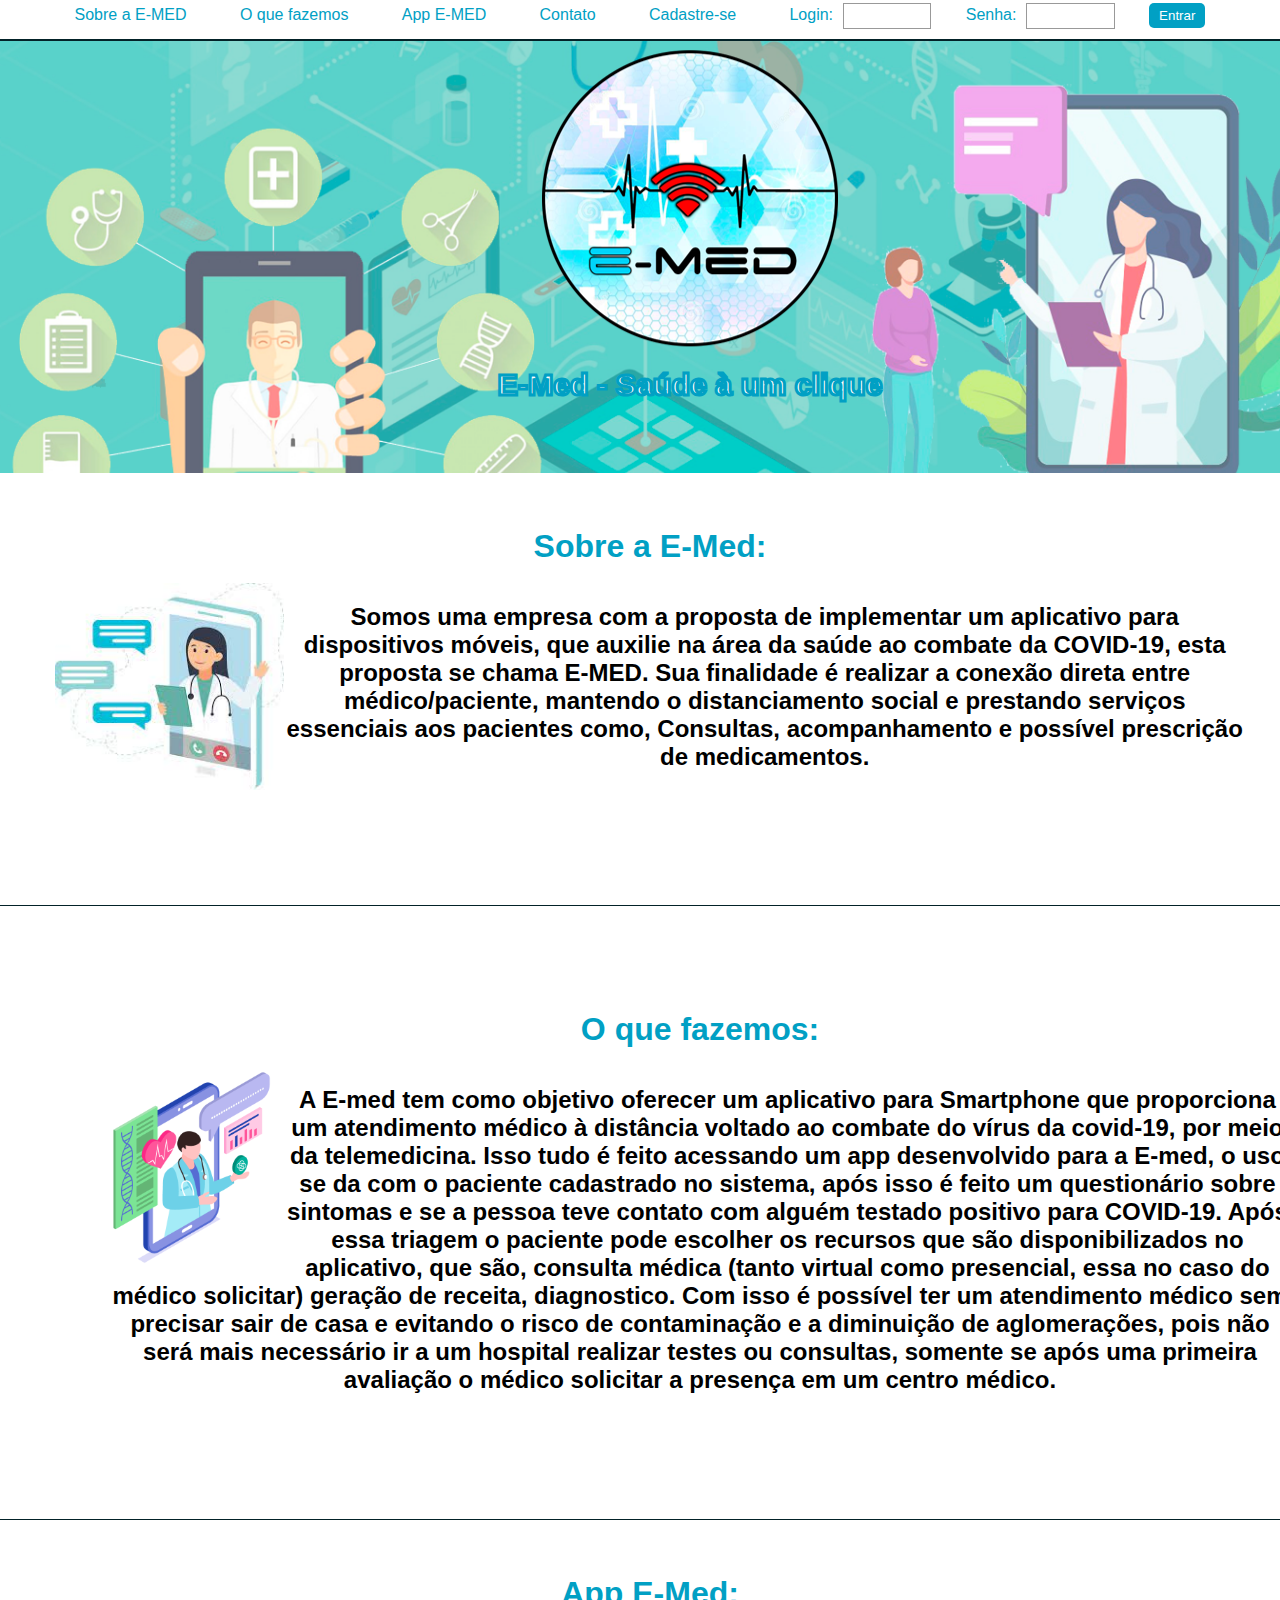
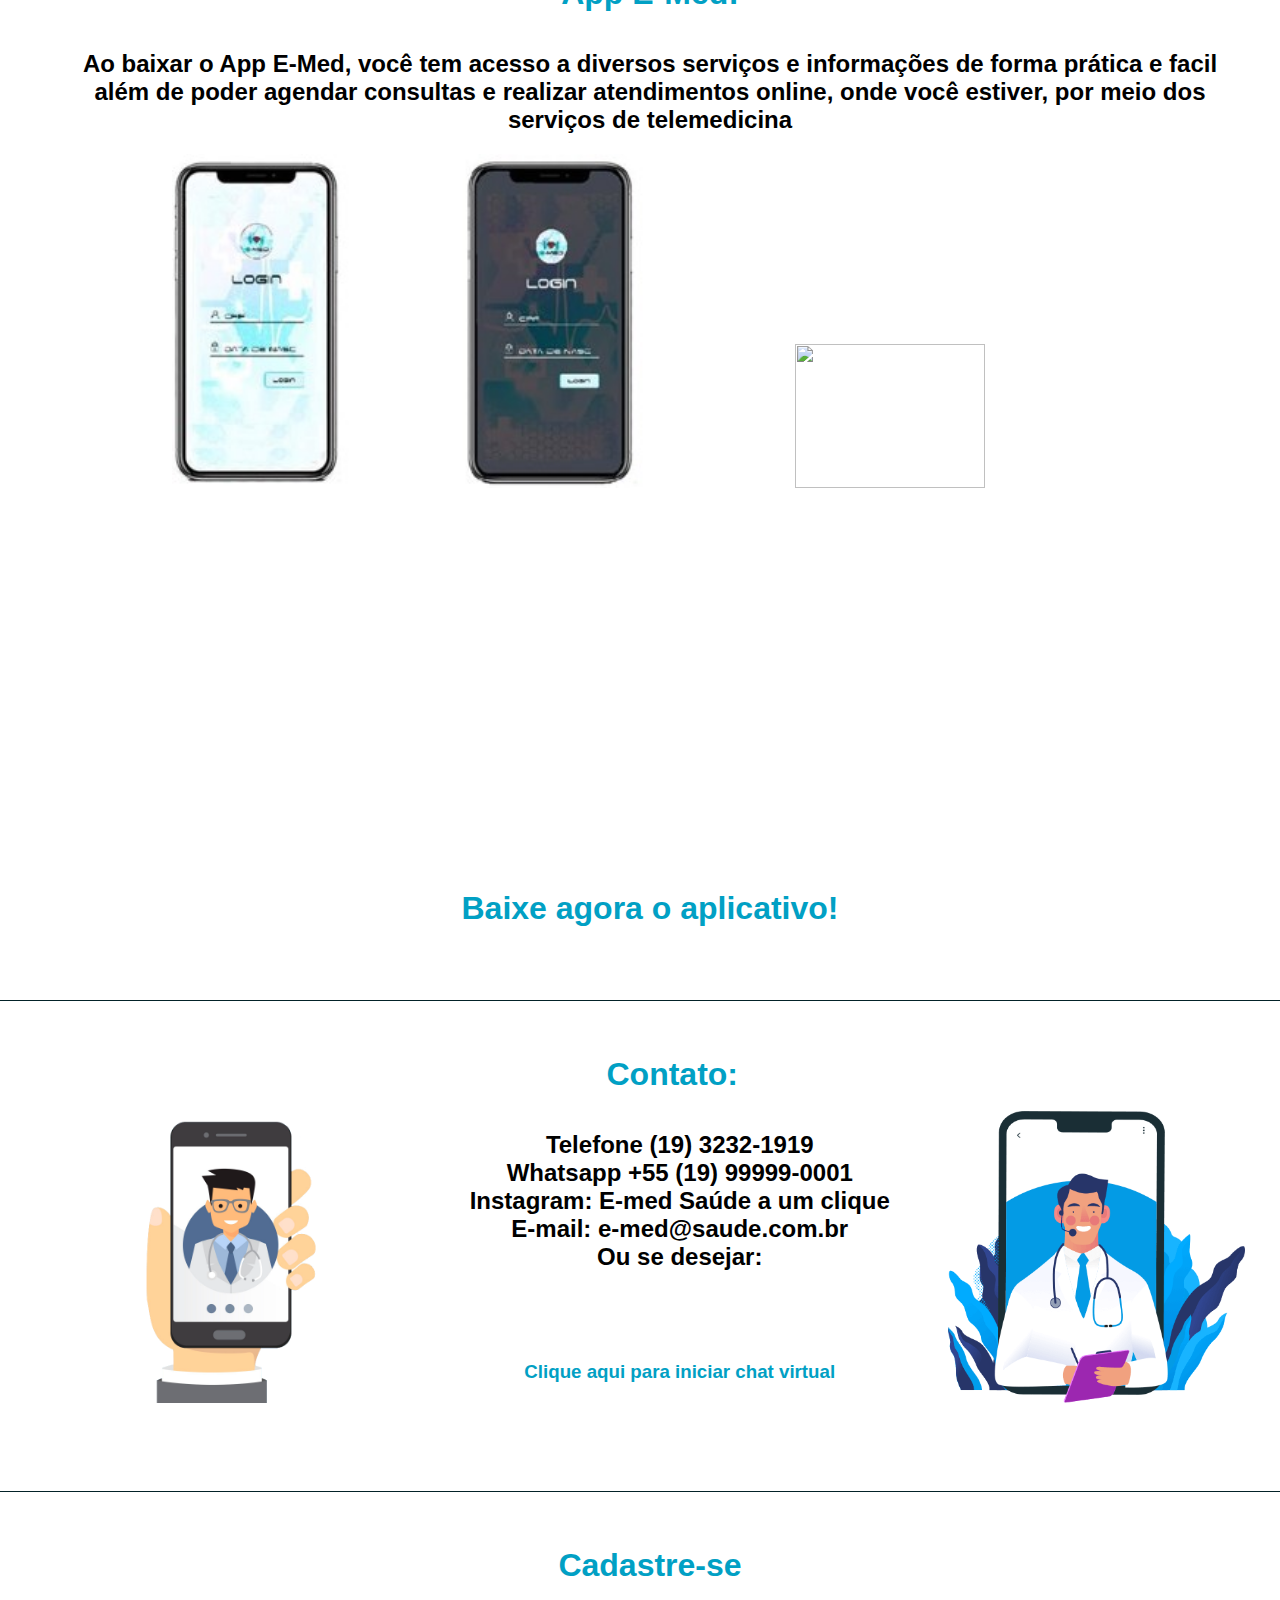
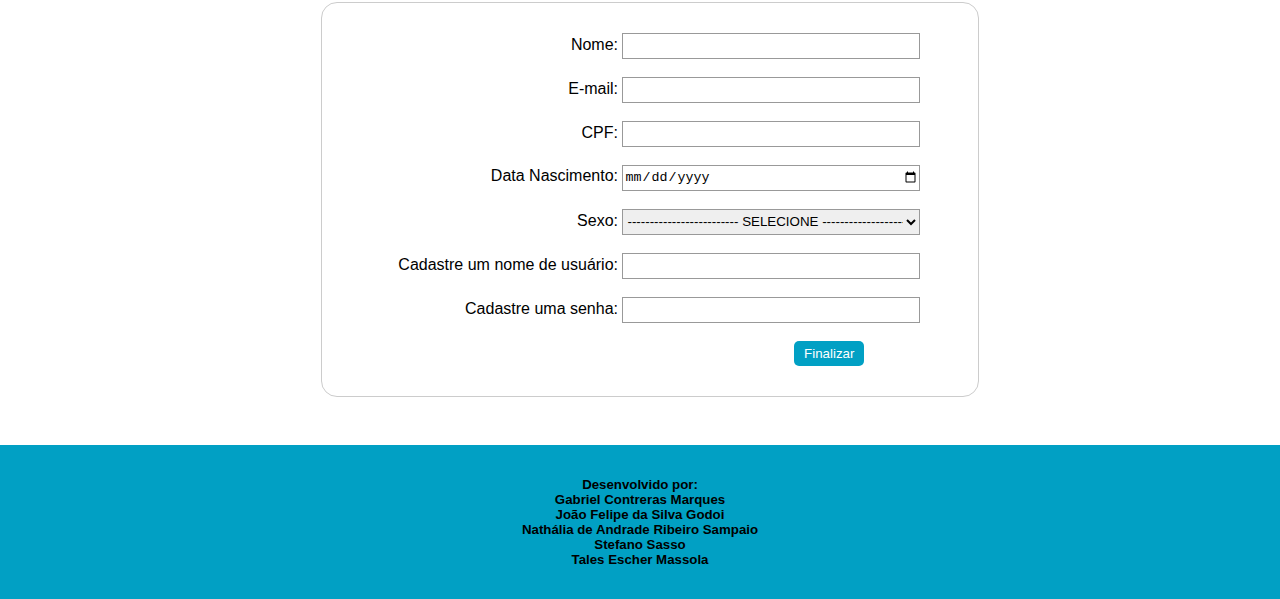
==== index.html @ 3c43a4f9 "Update index.html" ====
<html>

<meta charset="utf-8">

<head>

<link rel="stylesheet" type="text/css" href="style.css" />

<script type="text/javascript">
function mascara(i){
   
   var v = i.value;
   
   if(isNaN(v[v.length-1])){ // impede entrar outro caractere que não seja número
      i.value = v.substring(0, v.length-1);
      return;
   }
   
   i.setAttribute("maxlength", "14");
   if (v.length == 3 || v.length == 7) i.value += ".";
   if (v.length == 11) i.value += "-";

}

</script>

<title>E-MED</title>

</head>


<header>
    <nav id="menu">
    <center>
        <ul style= "border-top:2px solid #032228; border-bottom:2px solid #032228; padding:10px;" >
            <li><a href="#sobre">Sobre a E-MED</a></li> &nbsp;
            <li><a href="#fazemos">O que fazemos</a></li> &nbsp;
            <li><a href="#app">App E-MED</a></li> &nbsp;
            <li><a href="#contato">Contato</a></li> &nbsp;
            <li><a href="#cadastro">Cadastre-se</a></li> &nbsp;
            <li> <a href='#login'>Login:</a><input style="width: 7%;" type="login" name="login" id="login" /></li>
            <li> <a href='#senha'>Senha:</a><input style="width: 7%;" type="password" name="password" id="password" /></li>
            <li> <a href="#submit"><button type="submit" style="">Entrar</button></a></li>
        </ul>
    </center>
    </nav>
</header>


<body>



    <div id="banner" style="padding:50px;">

    <center><img id="banner1" src="img/bg.png">

           
                <h1 id="borda_texto"><b>E-Med - Saúde à um clique</b></h1>
            
    </center>

    </div>    
    
   

    
    <div style= "border-bottom:1px solid #032228; padding:10px; padding-bottom: 70px;!important">
        <section id="sobre">
        
            <center>
                <font size="6" style="color:#01a0c4"><b>Sobre a E-Med: </b></font>
                <br />
                <br />
            <img src="img/sobre.jpg" style="float: left; width: auto; height: 23%;">    
                <h2>

                    Somos uma empresa com a proposta de implementar um aplicativo para dispositivos móveis, que auxilie na área da saúde ao combate da COVID-19, esta proposta se chama E-MED. Sua finalidade é realizar a conexão direta entre médico/paciente, mantendo o distanciamento social e prestando serviços essenciais aos pacientes como, Consultas, acompanhamento e possível prescrição de medicamentos.
            
                </h2>

            </center>
        </section>
        
    </div>

    <div style= "border-bottom:1px solid #032228; padding:60px;">    
        <section id="fazemos">

            <center>
                <font size="6" style="color:#01a0c4"><b>O que fazemos: </b></font>
                <br /><br />
                <img src="img/telemedicina.png" style="float: left; width: auto; height: 23%;"> 
                <h2>
                    A E-med tem como objetivo oferecer um aplicativo para Smartphone que proporciona um atendimento médico à distância voltado ao combate do vírus da covid-19, por meio da telemedicina. Isso tudo é feito acessando um app desenvolvido para a E-med, o uso se da com o paciente cadastrado no sistema, após isso é feito um questionário sobre sintomas e se a pessoa teve contato com alguém testado positivo para COVID-19. Após essa triagem o paciente pode escolher os recursos que são disponibilizados no aplicativo, que são, consulta médica (tanto virtual como presencial, essa no caso do médico solicitar) geração de receita, diagnostico. Com isso é possível ter um atendimento médico sem precisar sair de casa e evitando o risco de contaminação e a diminuição de aglomerações, pois não será mais necessário ir a um hospital realizar testes ou consultas, somente se após uma primeira avaliação o médico solicitar a presença em um centro médico.
                </h2>

            </center>
        </section>
    </div>
        
    <div style= "border-bottom:1px solid #032228; padding:10px;">
        
        <section id="app">
                <center>
                    <font size="6" style="color:#01a0c4"><b>App E-Med: </b></font>
                    <br /><br />
                    <h2>
                        Ao baixar o App E-Med, você tem acesso a diversos serviços e informações de forma prática e facil além de poder agendar consultas e realizar atendimentos online, onde você estiver, por meio dos serviços de telemedicina<br />
                    </h2>
                </center>
                <center>
                        <img src="img/login.jpg" style="width: 40%; height: auto;">
                        <img src="img/qrcode.png" style="padding-bottom: 150px; width: 40%; height: auto;">
                </center>
                
                <br /> <br />
                <center><font size="6" style="color:#01a0c4"><b>Baixe agora o aplicativo!</b></font></center>
               <br />
                


        </section>
        
    </div>
        
    <div style= "border-bottom:1px solid #032228; padding:10px;">
        
        <section id="contato">
                <center><font size="6" style="color:#01a0c4"><b>&nbsp;&nbsp;&nbsp;&nbsp;&nbsp;Contato: </b></font>
                    <br /><br />

                    <img src="img/home.png" style="float: right; width: 25%; height: auto;">
                    <img src="img/cel.png" style="float: left; width: 30%; height: auto;">  
                    <h2>    
                        Telefone (19) 3232-1919<br />
                        Whatsapp +55 (19) 99999-0001<br />
                        Instagram: E-med Saúde a um clique<br />
                        E-mail: e-med@saude.com.br<br />
                        Ou se desejar:
                    </h2>

                    <br />
      
                <ul >
                <li><a href="https://unisal.br/" target="_blank" style="padding-right: 30px;"><h3>Clique aqui para iniciar chat virtual</h3></a></li> &nbsp;
                </ul>
            </center>


        </section>
    </div>

    <div style= "border-bottom:1px solid #032228; padding:10px;">
        <section id="cadastro">

            <center>
                <font size="6" style="color:#01a0c4;"><b>Cadastre-se</b></font>

                               <br /><br />
                <form action="/formulario" method="post">

                <div>
                    <label for="nome">Nome:</label>
                        <input type="text" id="nome" />
                </div>

                <div>
                    <label for="email">E-mail:</label>
                        <input type="email" id="email"/>
                </div>

                <div>
                    <label for="cpf">CPF:</label>
                        <input type="text" oninput="mascara(this)" id="cpf" maxlength="11" />
                </div>

                <div>
                    <label for="data">Data Nascimento:</label>
                        <input type="date" id="date"/>
                </div>

            <div class="sradio">
                              
                <label for="sexo">Sexo:</label>

                    <!--<label for="masc">Masculino</label>
                        <input type="radio" id="masc" name="sexo" value="masc" />
                    <label for="fem">Feminino</label>                               
                        <input type="radio" id="fem" name="sexo" value="fem" />
                    <label for="pnd">Indefinido</label>        
                        <input type="radio" id="pnd" name="sexo" value="pnd" />-->
                            
                        

                         <select name="select">
                            <option value="vazio"selected>
                            ------------------------- SELECIONE -------------------------</option>
                            <option value="fem">Feminino</option>
                            <option value="masc">Masculino</option>
                            <option value="pnd">Indefinido</option>
                        </select> 
            </div>

                <div>
                    <label for="usuario">Cadastre um nome de usuário:</label>
                        <input type="usuario" name="usuario" id="usuario">
                </div>

                <div>
                    <label for="senha">Cadastre uma senha:</label>
                        <input type="password" id="password" />
                </div>
                <div class="button">
                    <button type="submit" style="margin-left: 30%;">Finalizar</button>
                </div>
                
            </center>

         </form> 
        </section>
       
    </div>

</body>

<footer>
    <center>
        <h5>
            Desenvolvido por:<br />
            Gabriel Contreras Marques<br />
            João Felipe da Silva Godoi<br />
            Nathália de Andrade Ribeiro Sampaio<br />
            Stefano Sasso<br />
            Tales Escher Massola
        </h5>        
    </center>
</footer>

</html>
---- style.css ----
div{
width: 100%;
heigth: auto;
}

#banner
{
background-image: url(img/BG02.png);
background-repeat: no-repeat;
background-size:100%;
}

body {
display: block;
font-family: sans-serif;
margin: -0.1px;

}

#borda_texto{
-webkit-text-stroke-width: 3px;
-webkit-text-stroke-color:#01a0c4;
font-size: 1.9em; color: #FFF;
}

.img1 { 
    height: 50%; 
    width: 50%;
    text-align:center;
    padding: 20px 0px 0px 0px;
    
}

#menu ul {
    margin: 0;
    padding:0;
    /*font-size:20px;*/
    list-style:none;
}

#menu ul li { 
    display: inline; 
}
 
li {
    list-style: none; 
    margin: 10px;
    display: inline;
}
li a {
    padding: 5px 10px; 
    margin:0;
    border: 0px solid rgb(255, 255, 255); 
    /*background: #01a0c4;*/
    text-decoration: none;
    /*color:rgb(255, 255, 255);*/
    color: #01a0c4;
    /* cantos arredondados */
    -webkit-border-radius:5px;
    -moz-border-radius:5px;
    border-radius:5px;
}
li a:hover {
    /*background: #032228;*/
    /*color: rgb(255, 255, 255);*/
    color: #032228; 
    border-color: rgb(255, 255, 255);
    opacity: 0.8;
}

/*input[type=text], input[type=password] {
    width: 10%;
    padding: 4px 5px;
    margin: 8px 0;
    display: inline-block;
    border: 1px solid #ccc;
    box-sizing: border-box;
}

button {
    background-color: #d3d3d3;
    color: rgb(0, 0, 0);
    padding: 7px 20px;
    margin: 8px 80px;
    border: 1px solid rgb(0, 0, 0);
    cursor: pointer;
    width: 8%;
}

button:hover {
    background-color: #b4b4b4;
    opacity: 0.8;
    color:rgb(0, 0, 0);
    border: 1px solid rgb(0, 0, 0);
}
*/
.login {
    text-align: center;
    width: 500;
    height: 400;
    margin: 50 0 0 0px
}
#menu{
position: fixed;
width: -webkit-fill-available;
background-color: white;
/*opacity: 0.9;*/
margin: -9 auto;
}

section{
    padding: 45px;
}

form {
    /* Apenas para centralizar o form na página */
    margin: 0 auto;
    width: 50%;
    /* Para ver as bordas do formulário */
    padding: 30px;
    border: 1px solid #CCC;
    border-radius: 1em;
}

label {
    /*Para ter certeza que todas as labels tem o mesmo tamanho e estão propriamente alinhadas */
    display: inline-block;
    width: 40%;
    text-align: right;
}
form div + div {
    margin-top: 18px;
}

input, textarea, select {
    /* Para certificar-se que todos os campos de texto têm as mesmas configurações de fonte. Por padrão, textareas ter uma fonte monospace*/
    font-family: 1em sans-serif;

    /* Para dar o mesmo tamanho a todos os campo de texto */
    width: 50%;
    -moz-box-sizing: border-box;
    box-sizing: border-box;

    /* Para harmonizar o look & feel das bordas nos campos de texto*/
    border: 1px solid #999;

    height: 26px;

}
input:focus, textarea:focus, select:focus {
    /* Dar um pouco de destaque nos elementos ativos */
    border-color: #000;
}
textarea {
    /* Para alinhar corretamente os campos de texto de várias linhas com sua label*/
    vertical-align: top;

    /* Para dar espaço suficiente para digitar algum texto */
    height: 5em;

    /* Para permitir aos usuários redimensionarem qualquer textarea verticalmente. Ele não funciona em todos os browsers */
    resize: vertical;
}
.button {
    /* Para posicionar os botões para a mesma posição dos campos de texto */
    padding-left: 90px; /* mesmo tamanho que os elementos do tipo label */

}
button {
    /* Esta margem extra representa aproximadamente o mesmo espaço que o espaço entre as labels e os seus campos de texto*/
    margin-left: .5em;
    padding: 5px 10px; 
    margin:0;
    border: 0px solid rgb(255, 255, 255); 
    background: #01a0c4;
    text-decoration: none;
    color:rgb(255, 255, 255);
    /* cantos arredondados */
    -webkit-border-radius:5px;
    -moz-border-radius:5px;
    border-radius:5px;
    cursor: pointer;
    text-align: center;

}
button:hover {
    opacity: 0.8;
    background: #032228;
    color: rgb(255, 255, 255); 

}

footer{
    background-color: #01a0c4;
    margin: -8px;
    padding: 10px;
}
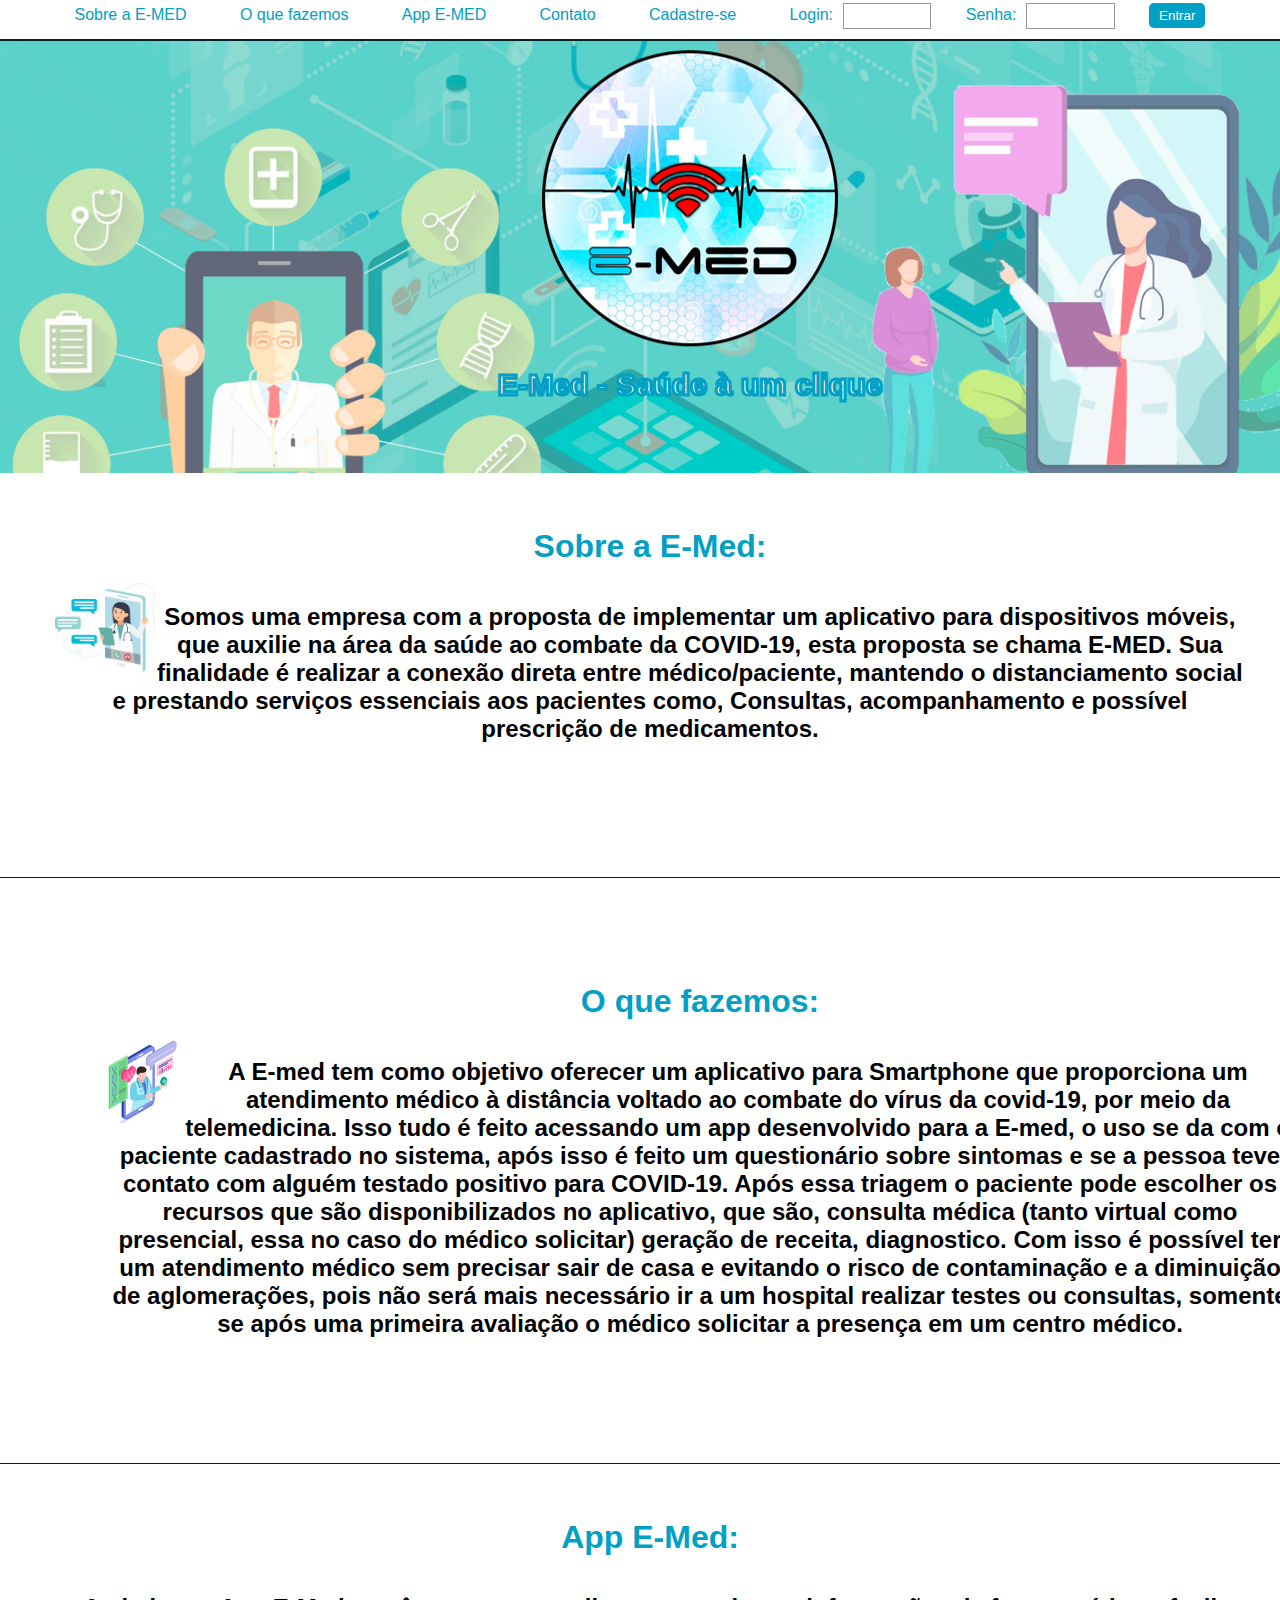
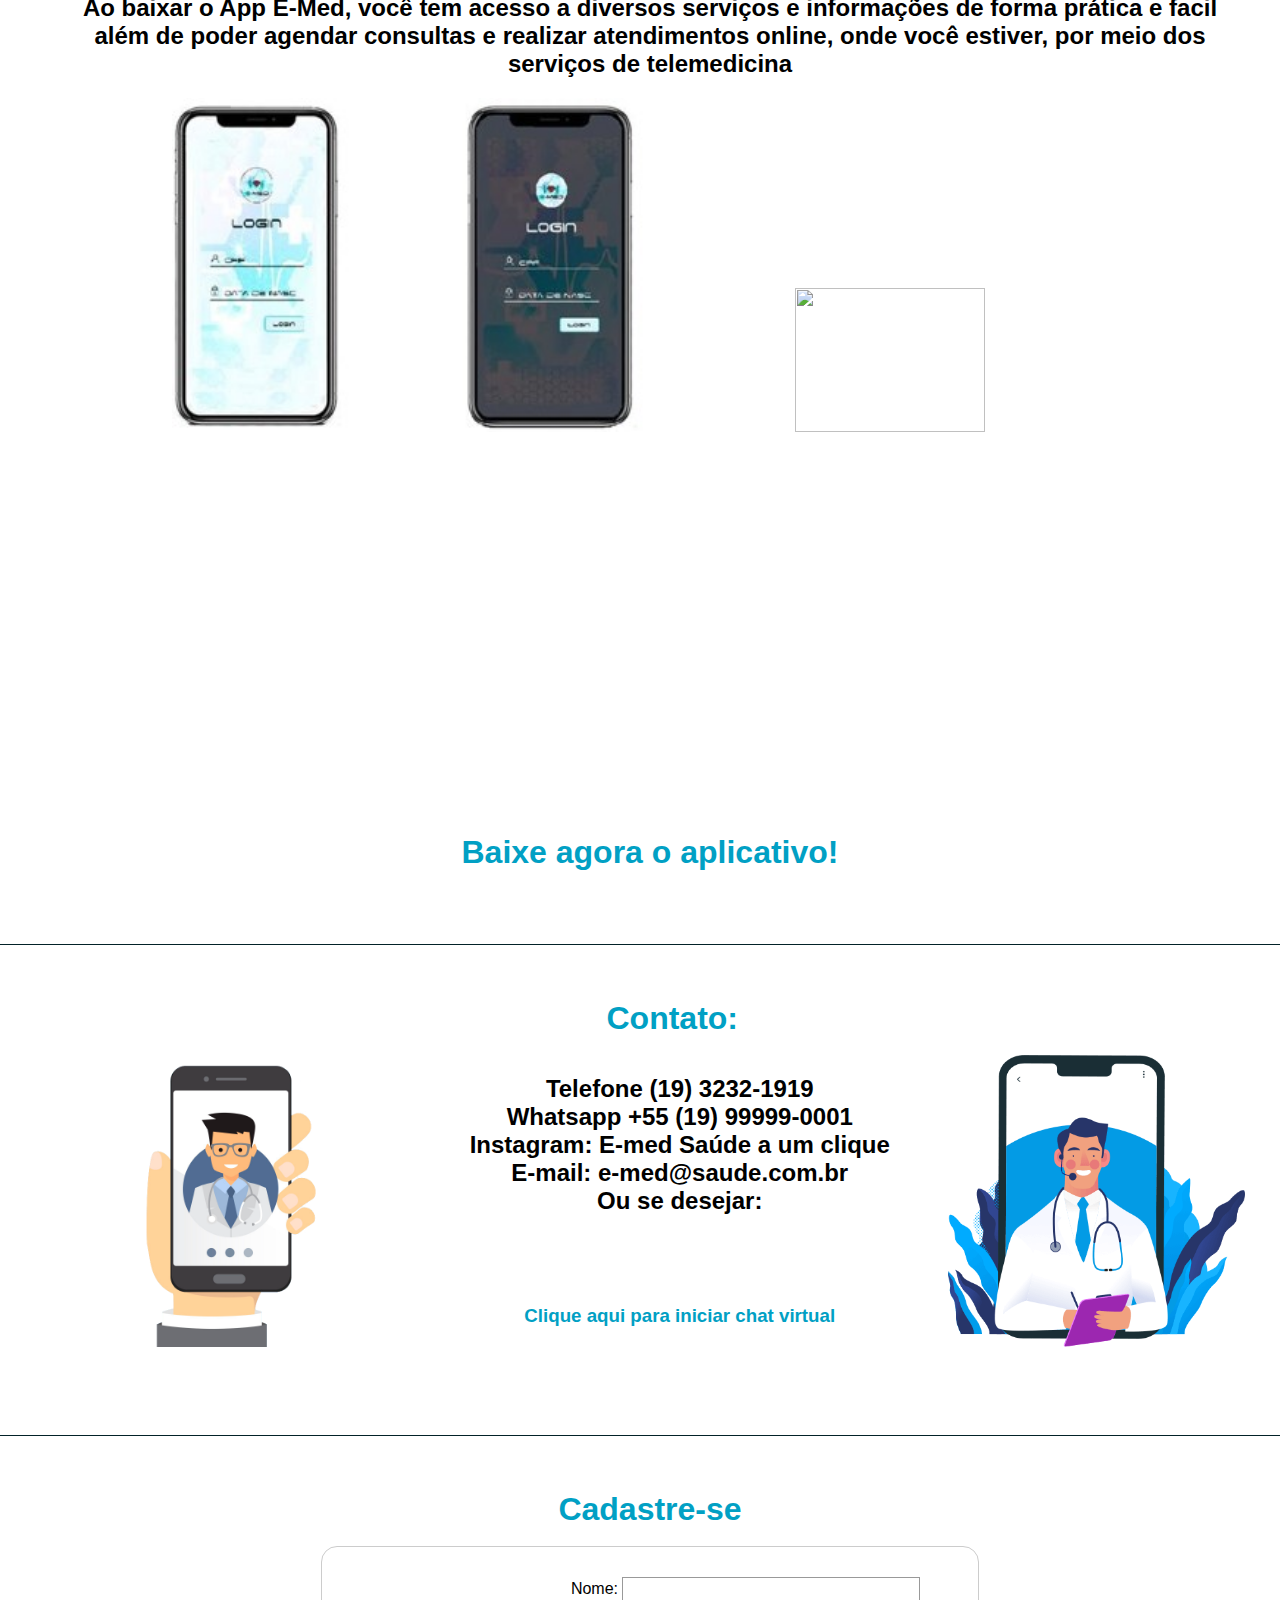
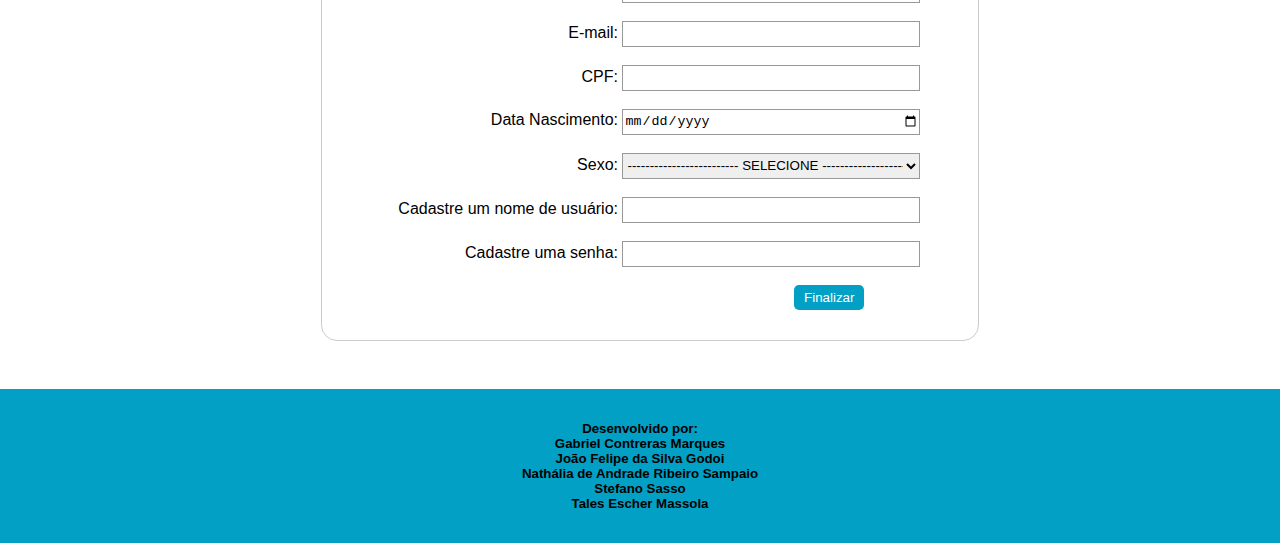
==== commit edd780de: "Update index.html" ====
--- a/index.html
+++ b/index.html
@@ -72,7 +72,7 @@
                 <font size="6" style="color:#01a0c4"><b>Sobre a E-Med: </b></font>
                 <br />
                 <br />
-            <img src="img/sobre.jpg" style="float: left; width: auto; height: 23%;">    
+            <img src="img/sobre.jpg" style="float: left; width: auto; height: 10%;">    
                 <h2>
 
                     Somos uma empresa com a proposta de implementar um aplicativo para dispositivos móveis, que auxilie na área da saúde ao combate da COVID-19, esta proposta se chama E-MED. Sua finalidade é realizar a conexão direta entre médico/paciente, mantendo o distanciamento social e prestando serviços essenciais aos pacientes como, Consultas, acompanhamento e possível prescrição de medicamentos.
@@ -90,7 +90,7 @@
             <center>
                 <font size="6" style="color:#01a0c4"><b>O que fazemos: </b></font>
                 <br /><br />
-                <img src="img/telemedicina.png" style="float: left; width: auto; height: 23%;"> 
+                <img src="img/telemedicina.png" style="float: left; width: auto; height: 10%;"> 
                 <h2>
                     A E-med tem como objetivo oferecer um aplicativo para Smartphone que proporciona um atendimento médico à distância voltado ao combate do vírus da covid-19, por meio da telemedicina. Isso tudo é feito acessando um app desenvolvido para a E-med, o uso se da com o paciente cadastrado no sistema, após isso é feito um questionário sobre sintomas e se a pessoa teve contato com alguém testado positivo para COVID-19. Após essa triagem o paciente pode escolher os recursos que são disponibilizados no aplicativo, que são, consulta médica (tanto virtual como presencial, essa no caso do médico solicitar) geração de receita, diagnostico. Com isso é possível ter um atendimento médico sem precisar sair de casa e evitando o risco de contaminação e a diminuição de aglomerações, pois não será mais necessário ir a um hospital realizar testes ou consultas, somente se após uma primeira avaliação o médico solicitar a presença em um centro médico.
                 </h2>
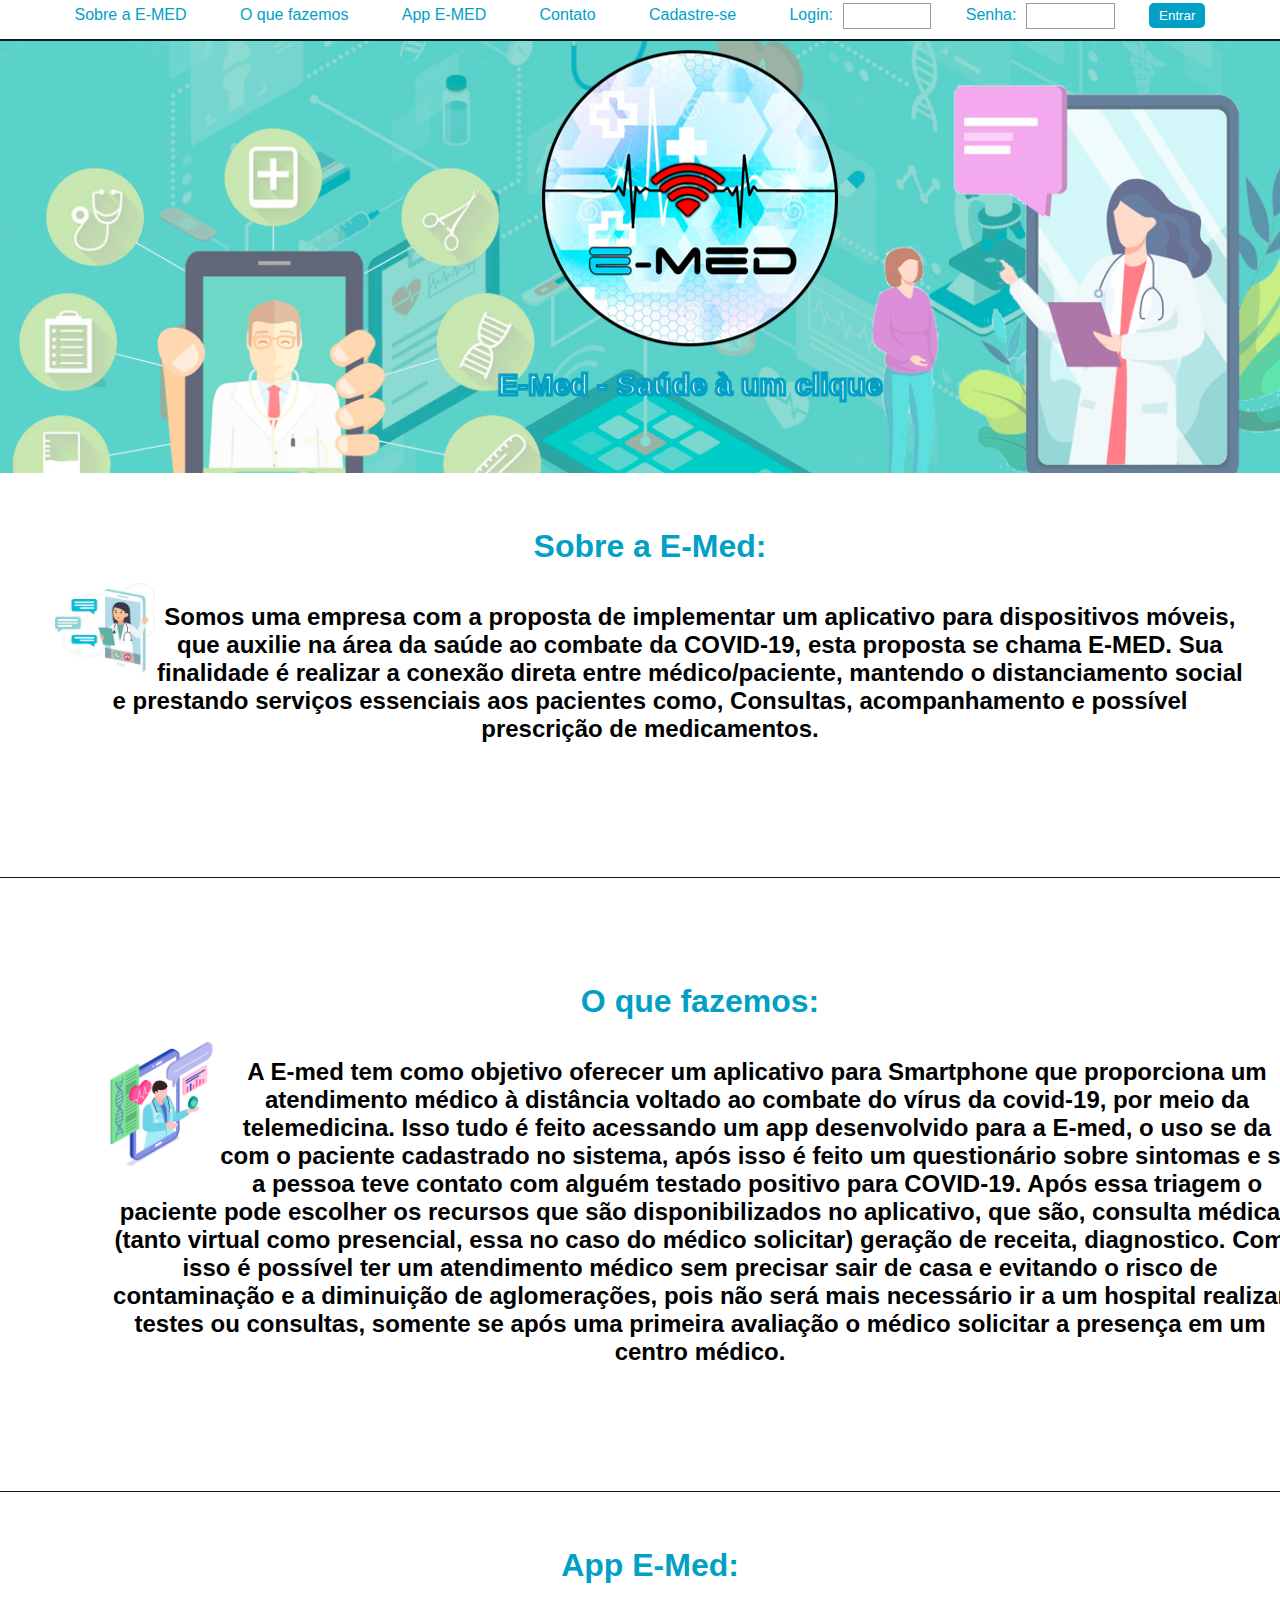
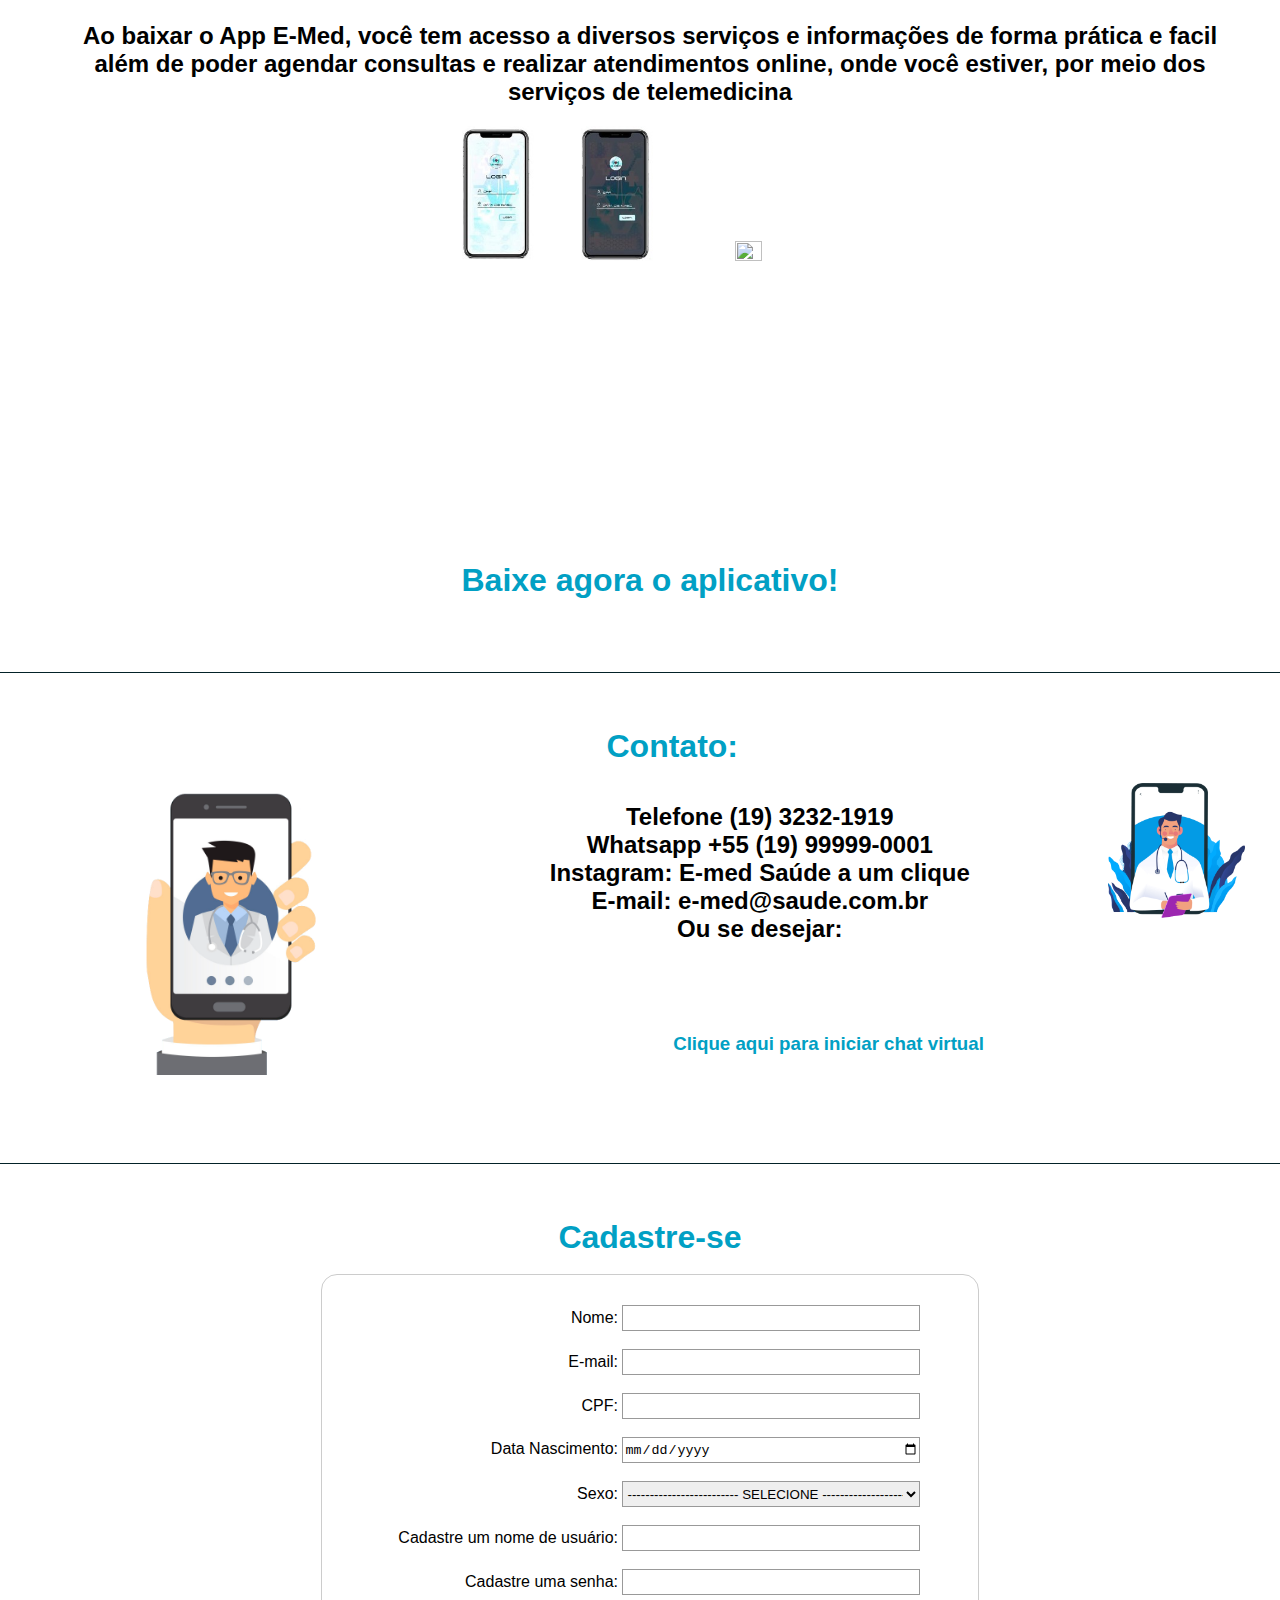
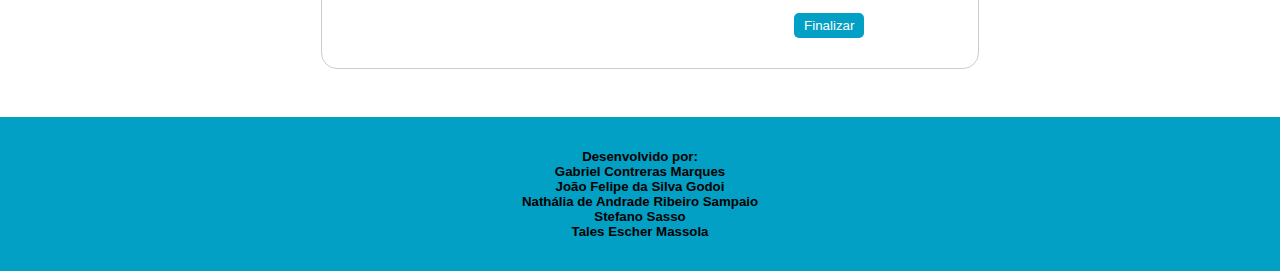
==== commit dd402f73: "Update index.html" ====
--- a/index.html
+++ b/index.html
@@ -90,7 +90,7 @@
             <center>
                 <font size="6" style="color:#01a0c4"><b>O que fazemos: </b></font>
                 <br /><br />
-                <img src="img/telemedicina.png" style="float: left; width: auto; height: 10%;"> 
+                <img src="img/telemedicina.png" style="float: left; width: auto; height: 15%;"> 
                 <h2>
                     A E-med tem como objetivo oferecer um aplicativo para Smartphone que proporciona um atendimento médico à distância voltado ao combate do vírus da covid-19, por meio da telemedicina. Isso tudo é feito acessando um app desenvolvido para a E-med, o uso se da com o paciente cadastrado no sistema, após isso é feito um questionário sobre sintomas e se a pessoa teve contato com alguém testado positivo para COVID-19. Após essa triagem o paciente pode escolher os recursos que são disponibilizados no aplicativo, que são, consulta médica (tanto virtual como presencial, essa no caso do médico solicitar) geração de receita, diagnostico. Com isso é possível ter um atendimento médico sem precisar sair de casa e evitando o risco de contaminação e a diminuição de aglomerações, pois não será mais necessário ir a um hospital realizar testes ou consultas, somente se após uma primeira avaliação o médico solicitar a presença em um centro médico.
                 </h2>
@@ -110,8 +110,8 @@
                     </h2>
                 </center>
                 <center>
-                        <img src="img/login.jpg" style="width: 40%; height: auto;">
-                        <img src="img/qrcode.png" style="padding-bottom: 150px; width: 40%; height: auto;">
+                        <img src="img/login.jpg" style="width: auto; height: 15%;">
+                        <img src="img/qrcode.png" style="padding-bottom: 150px; width: auto; height: 15%;">
                 </center>
                 
                 <br /> <br />
@@ -130,7 +130,7 @@
                 <center><font size="6" style="color:#01a0c4"><b>&nbsp;&nbsp;&nbsp;&nbsp;&nbsp;Contato: </b></font>
                     <br /><br />
 
-                    <img src="img/home.png" style="float: right; width: 25%; height: auto;">
+                    <img src="img/home.png" style="float: right; width: auto; height: 15%;">
                     <img src="img/cel.png" style="float: left; width: 30%; height: auto;">  
                     <h2>    
                         Telefone (19) 3232-1919<br />
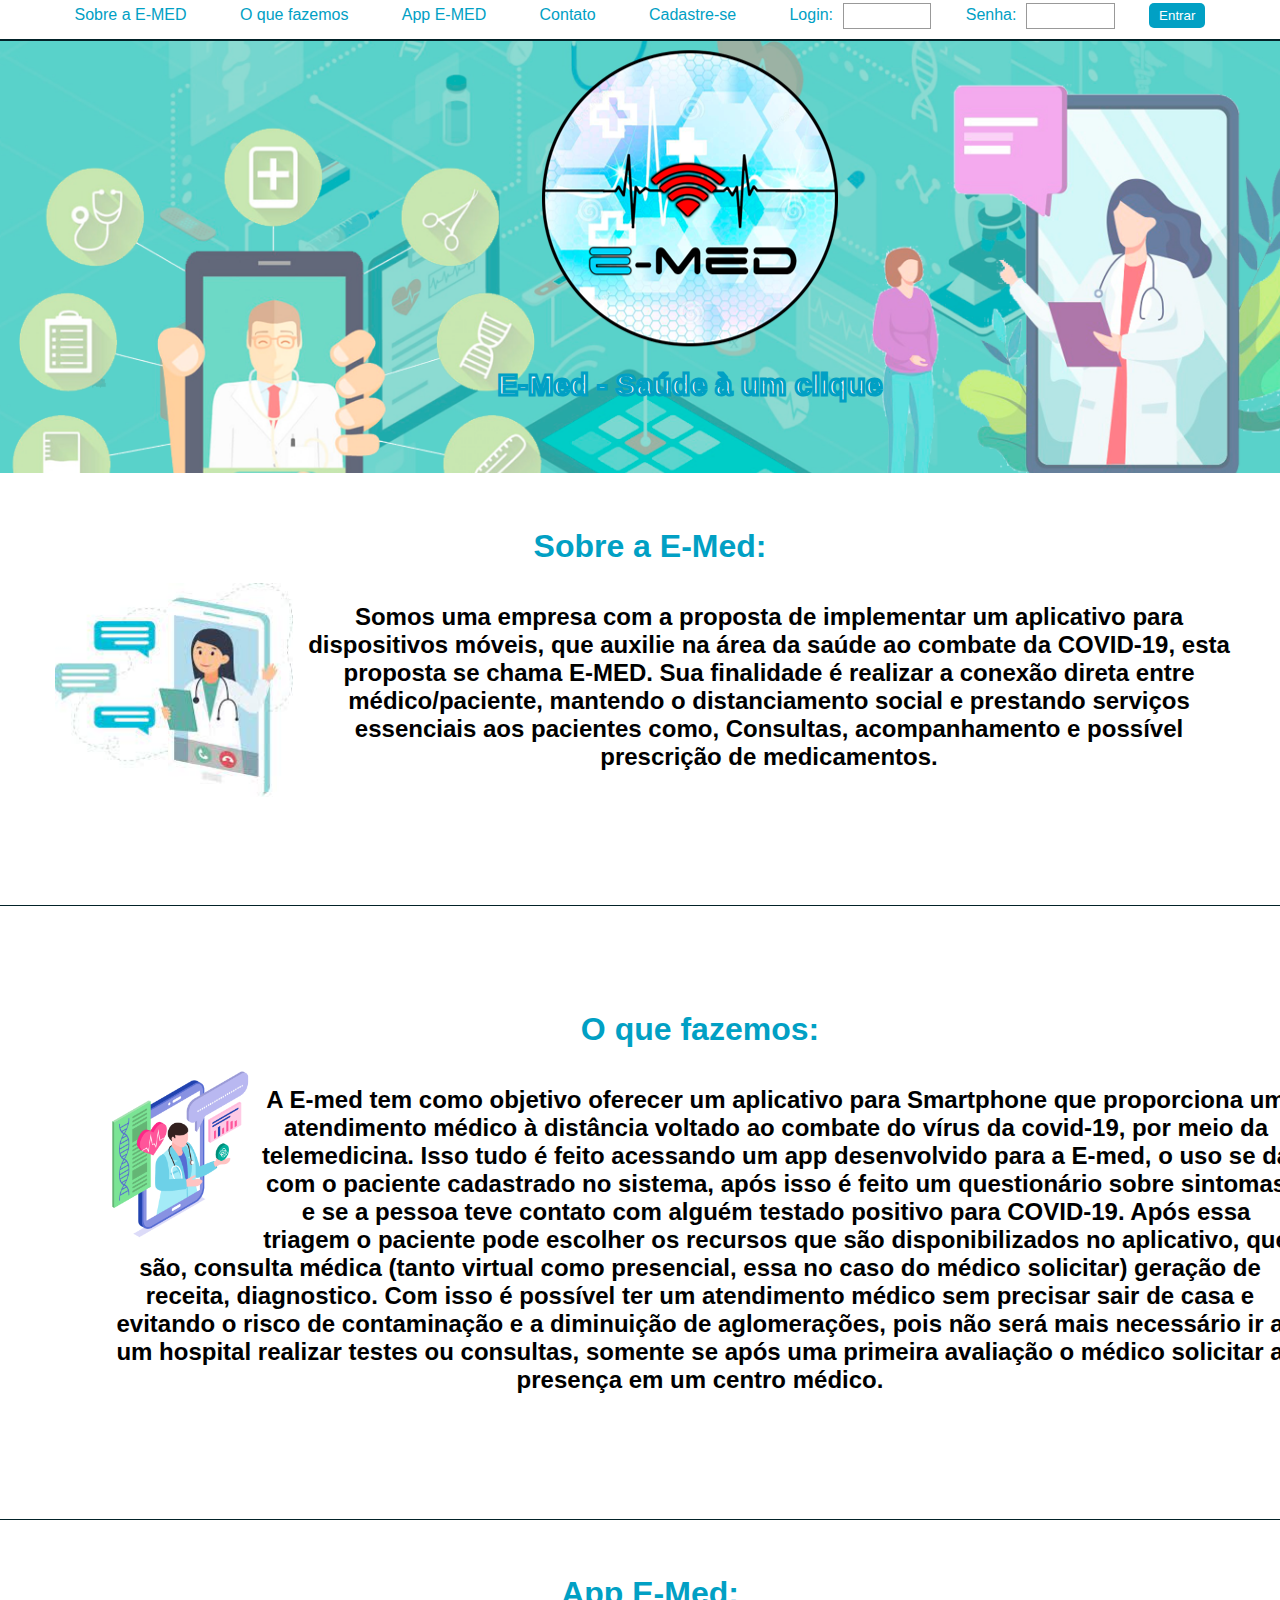
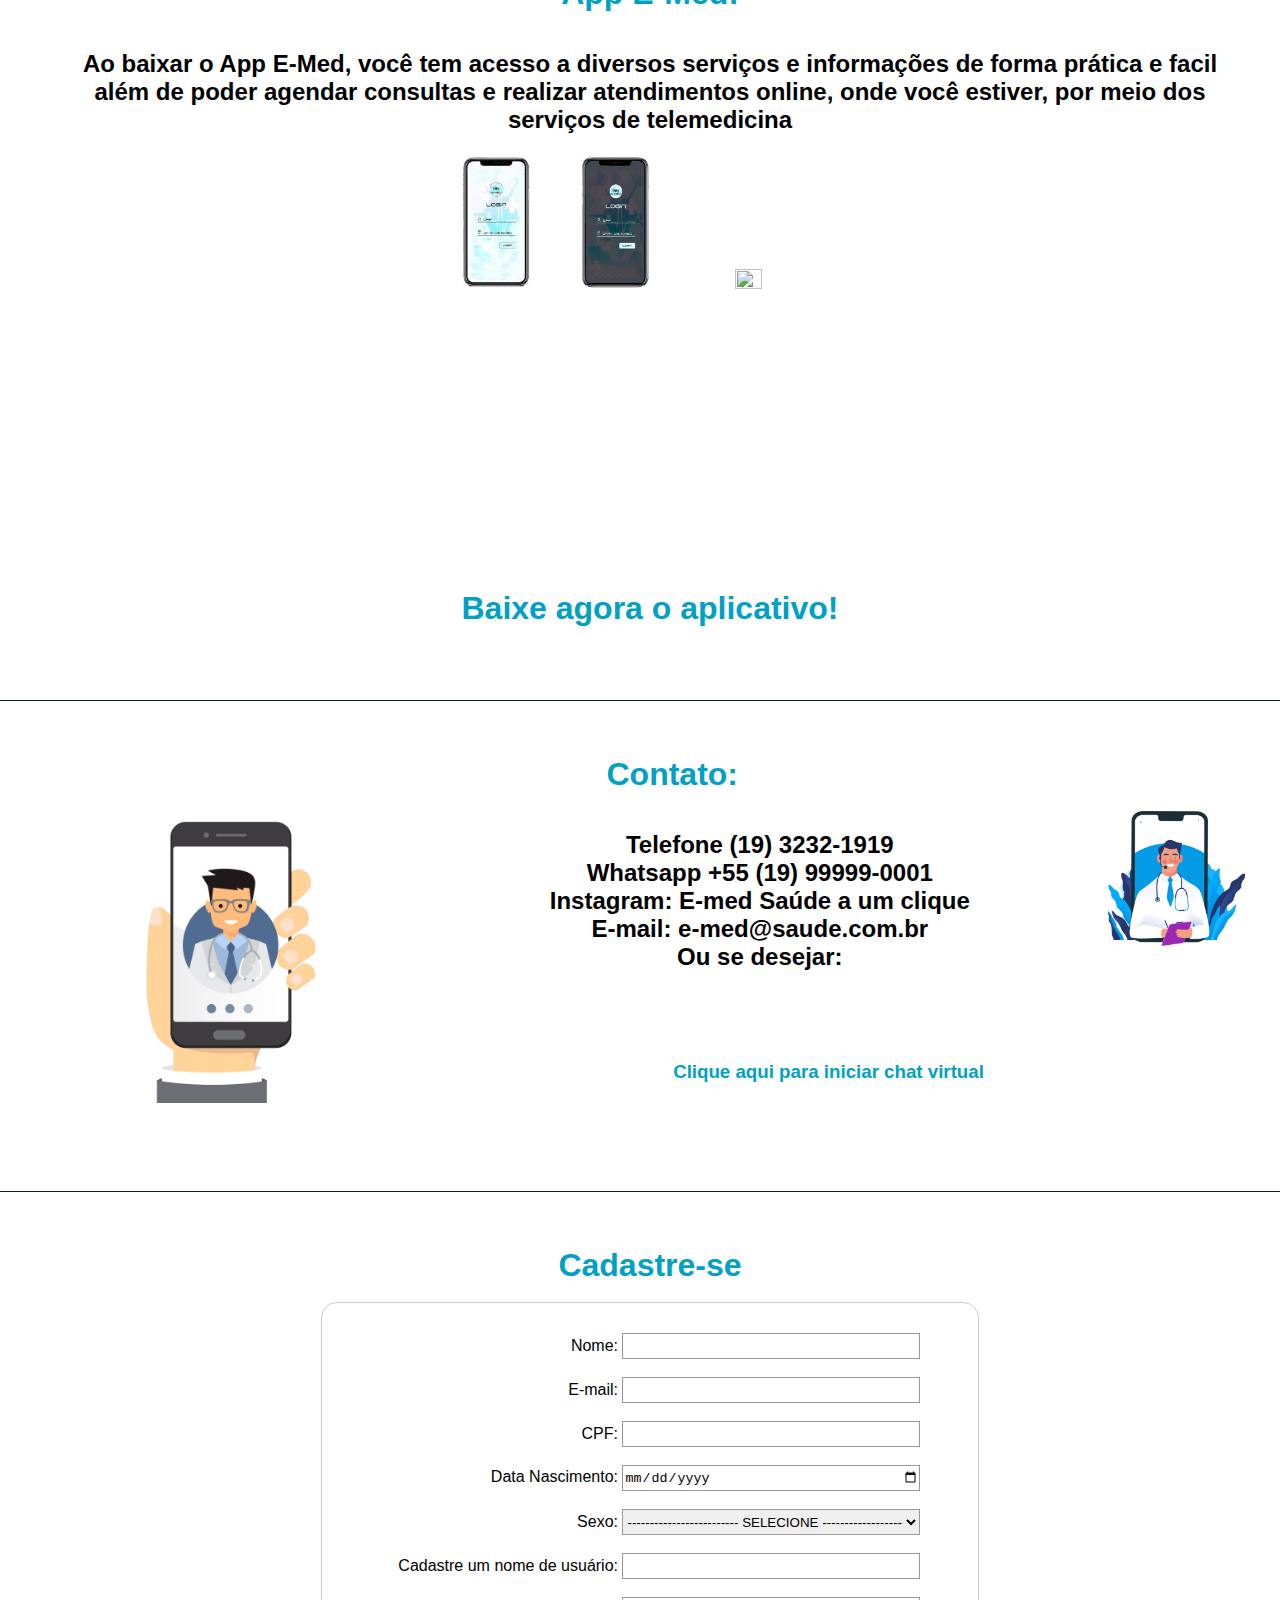
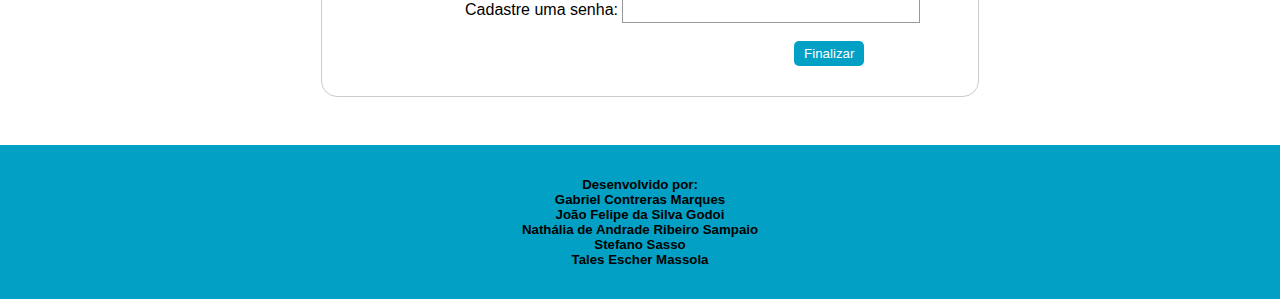
==== commit 2f12c432: "Update index.html" ====
--- a/index.html
+++ b/index.html
@@ -72,7 +72,7 @@
                 <font size="6" style="color:#01a0c4"><b>Sobre a E-Med: </b></font>
                 <br />
                 <br />
-            <img src="img/sobre.jpg" style="float: left; width: auto; height: 10%;">    
+            <img src="img/sobre.jpg" style="float: left; width: 20%; height: auto;">    
                 <h2>
 
                     Somos uma empresa com a proposta de implementar um aplicativo para dispositivos móveis, que auxilie na área da saúde ao combate da COVID-19, esta proposta se chama E-MED. Sua finalidade é realizar a conexão direta entre médico/paciente, mantendo o distanciamento social e prestando serviços essenciais aos pacientes como, Consultas, acompanhamento e possível prescrição de medicamentos.
@@ -90,7 +90,7 @@
             <center>
                 <font size="6" style="color:#01a0c4"><b>O que fazemos: </b></font>
                 <br /><br />
-                <img src="img/telemedicina.png" style="float: left; width: auto; height: 15%;"> 
+                <img src="img/telemedicina.png" style="float: left; width: auto; height: 20%;"> 
                 <h2>
                     A E-med tem como objetivo oferecer um aplicativo para Smartphone que proporciona um atendimento médico à distância voltado ao combate do vírus da covid-19, por meio da telemedicina. Isso tudo é feito acessando um app desenvolvido para a E-med, o uso se da com o paciente cadastrado no sistema, após isso é feito um questionário sobre sintomas e se a pessoa teve contato com alguém testado positivo para COVID-19. Após essa triagem o paciente pode escolher os recursos que são disponibilizados no aplicativo, que são, consulta médica (tanto virtual como presencial, essa no caso do médico solicitar) geração de receita, diagnostico. Com isso é possível ter um atendimento médico sem precisar sair de casa e evitando o risco de contaminação e a diminuição de aglomerações, pois não será mais necessário ir a um hospital realizar testes ou consultas, somente se após uma primeira avaliação o médico solicitar a presença em um centro médico.
                 </h2>
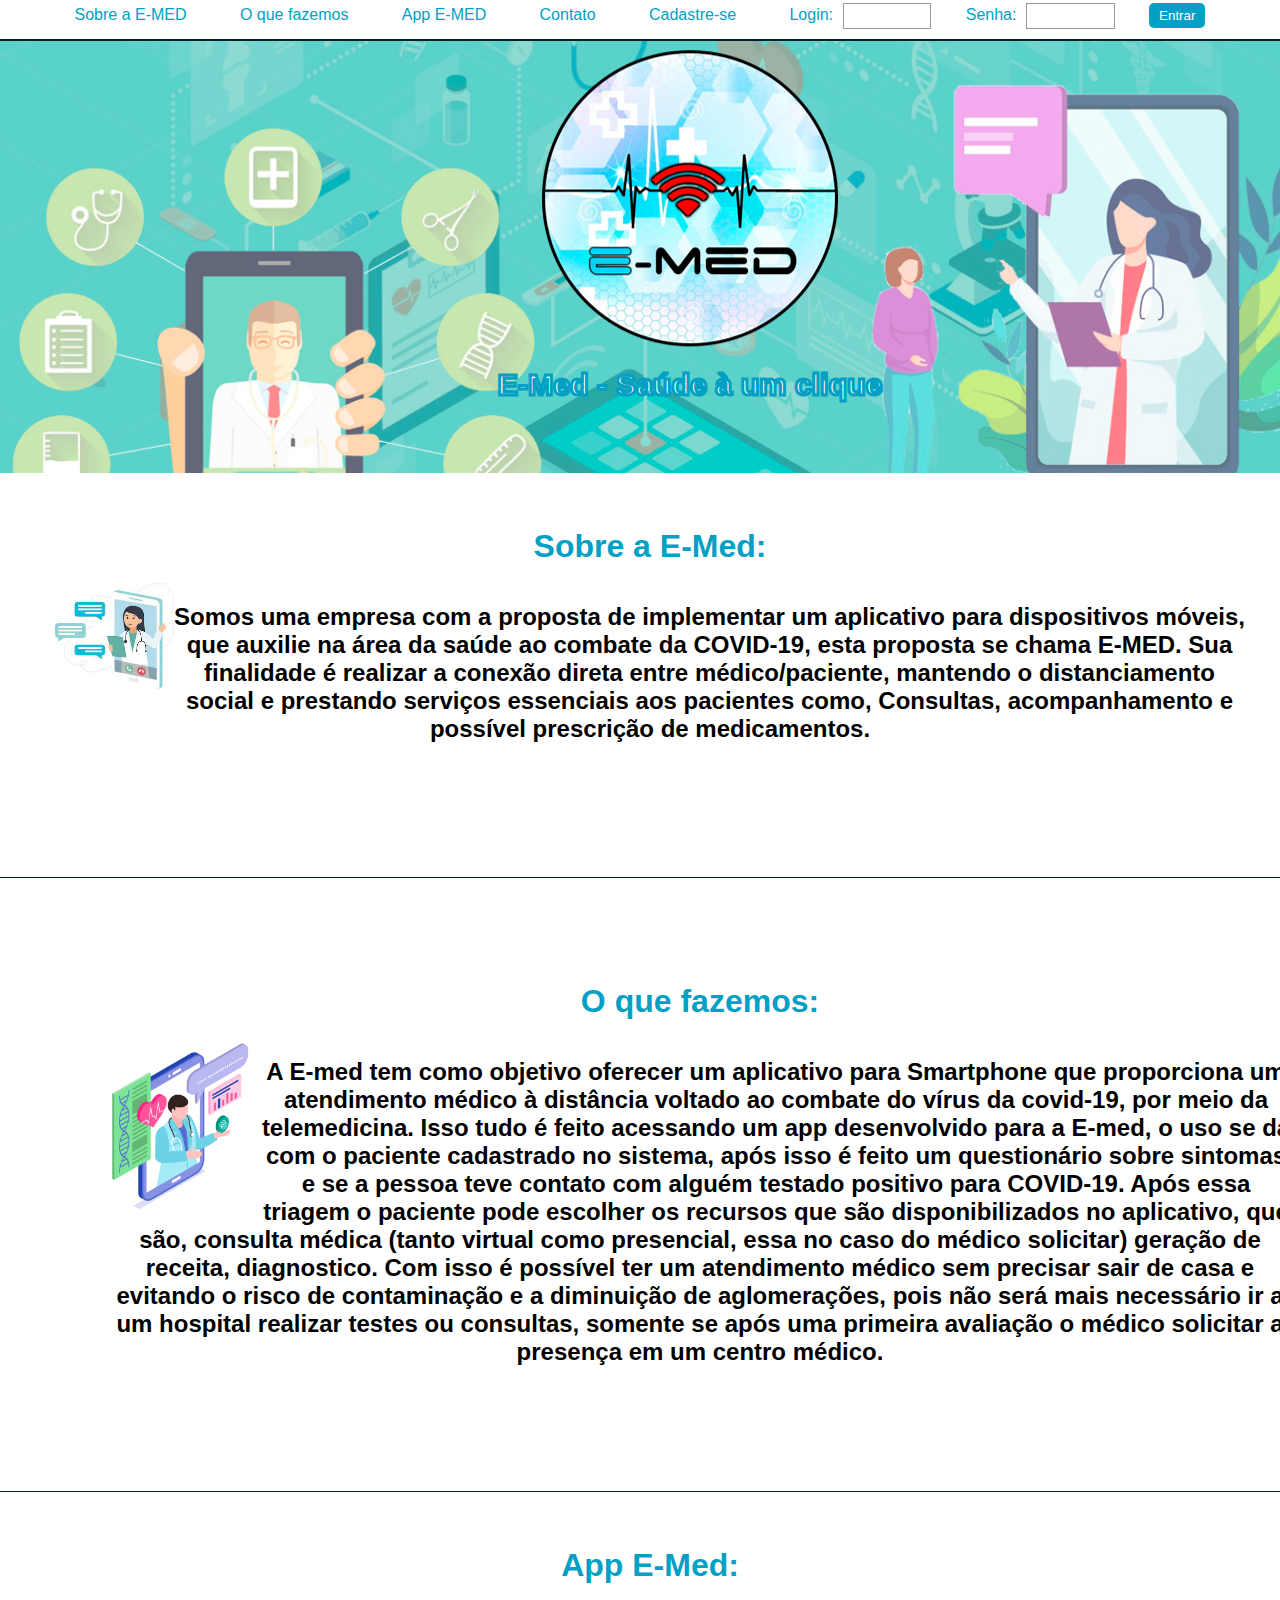
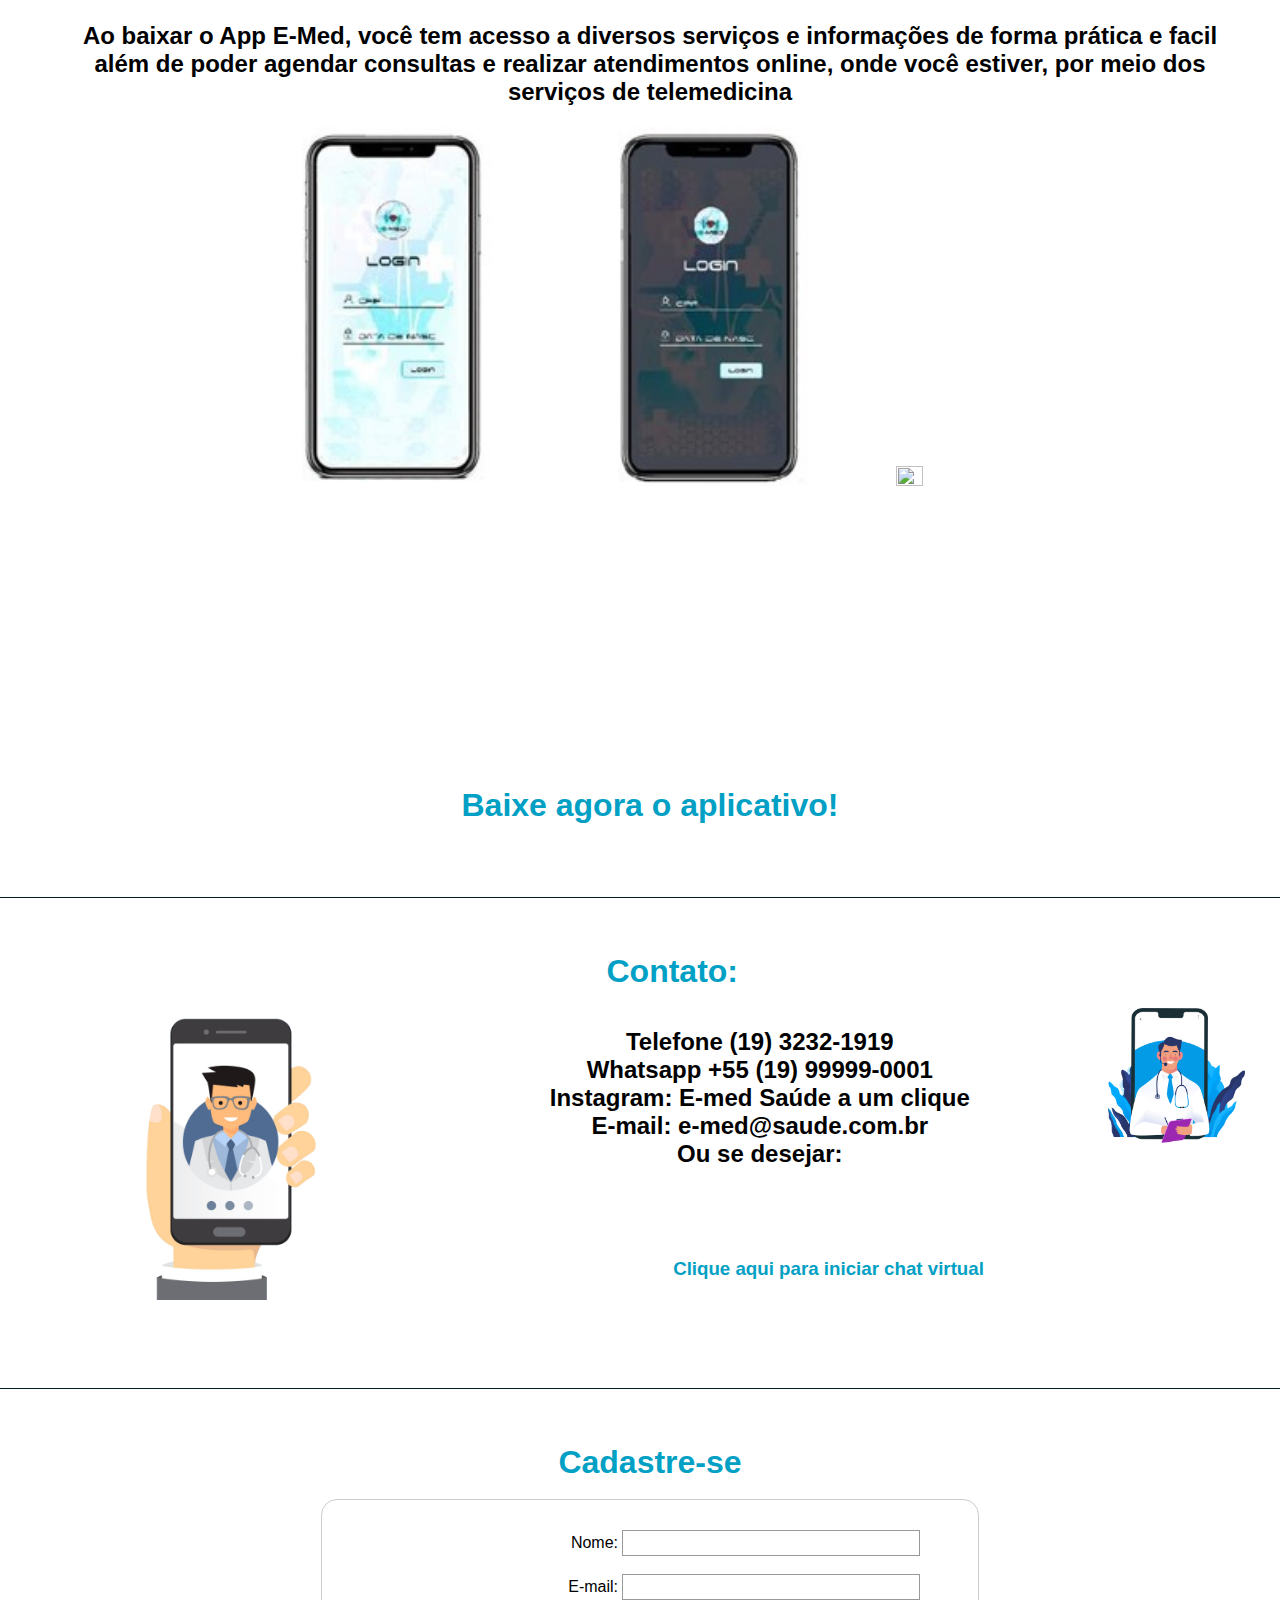
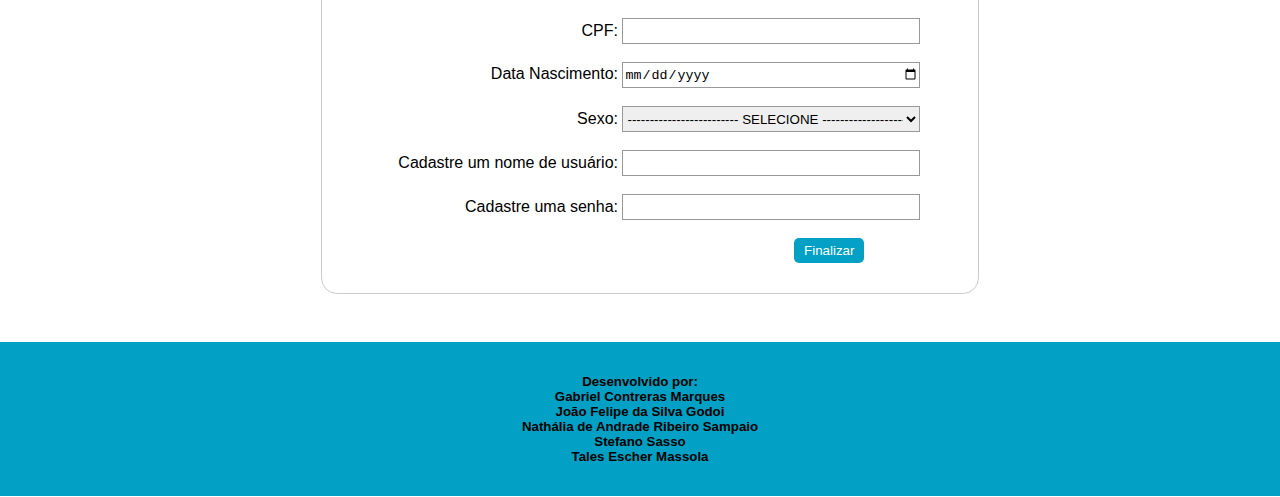
==== commit e4c5118a: "Update index.html" ====
--- a/index.html
+++ b/index.html
@@ -72,7 +72,7 @@
                 <font size="6" style="color:#01a0c4"><b>Sobre a E-Med: </b></font>
                 <br />
                 <br />
-            <img src="img/sobre.jpg" style="float: left; width: 20%; height: auto;">    
+            <img src="img/sobre.jpg" style="float: left; width: 10%; height: auto;">    
                 <h2>
 
                     Somos uma empresa com a proposta de implementar um aplicativo para dispositivos móveis, que auxilie na área da saúde ao combate da COVID-19, esta proposta se chama E-MED. Sua finalidade é realizar a conexão direta entre médico/paciente, mantendo o distanciamento social e prestando serviços essenciais aos pacientes como, Consultas, acompanhamento e possível prescrição de medicamentos.
@@ -110,7 +110,7 @@
                     </h2>
                 </center>
                 <center>
-                        <img src="img/login.jpg" style="width: auto; height: 15%;">
+                        <img src="img/login.jpg" style="width: auto; height: 40%;">
                         <img src="img/qrcode.png" style="padding-bottom: 150px; width: auto; height: 15%;">
                 </center>
                 
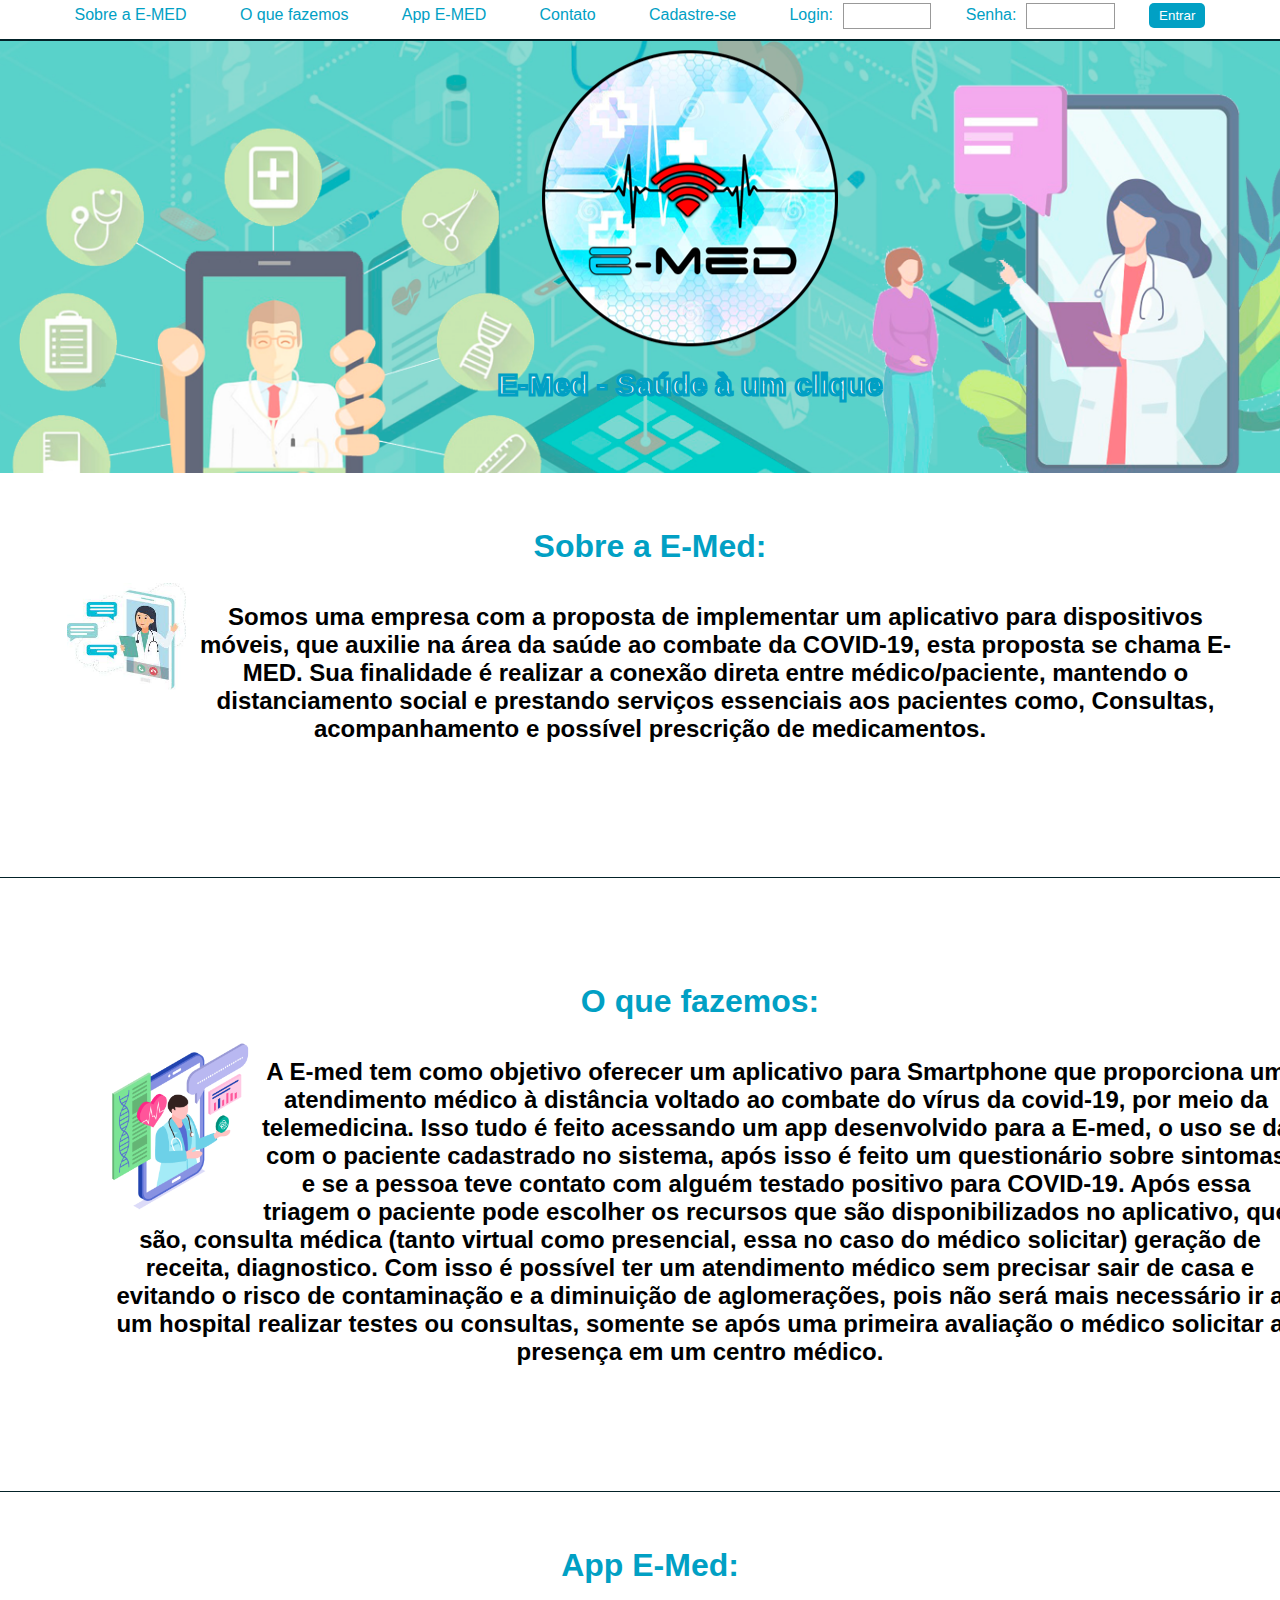
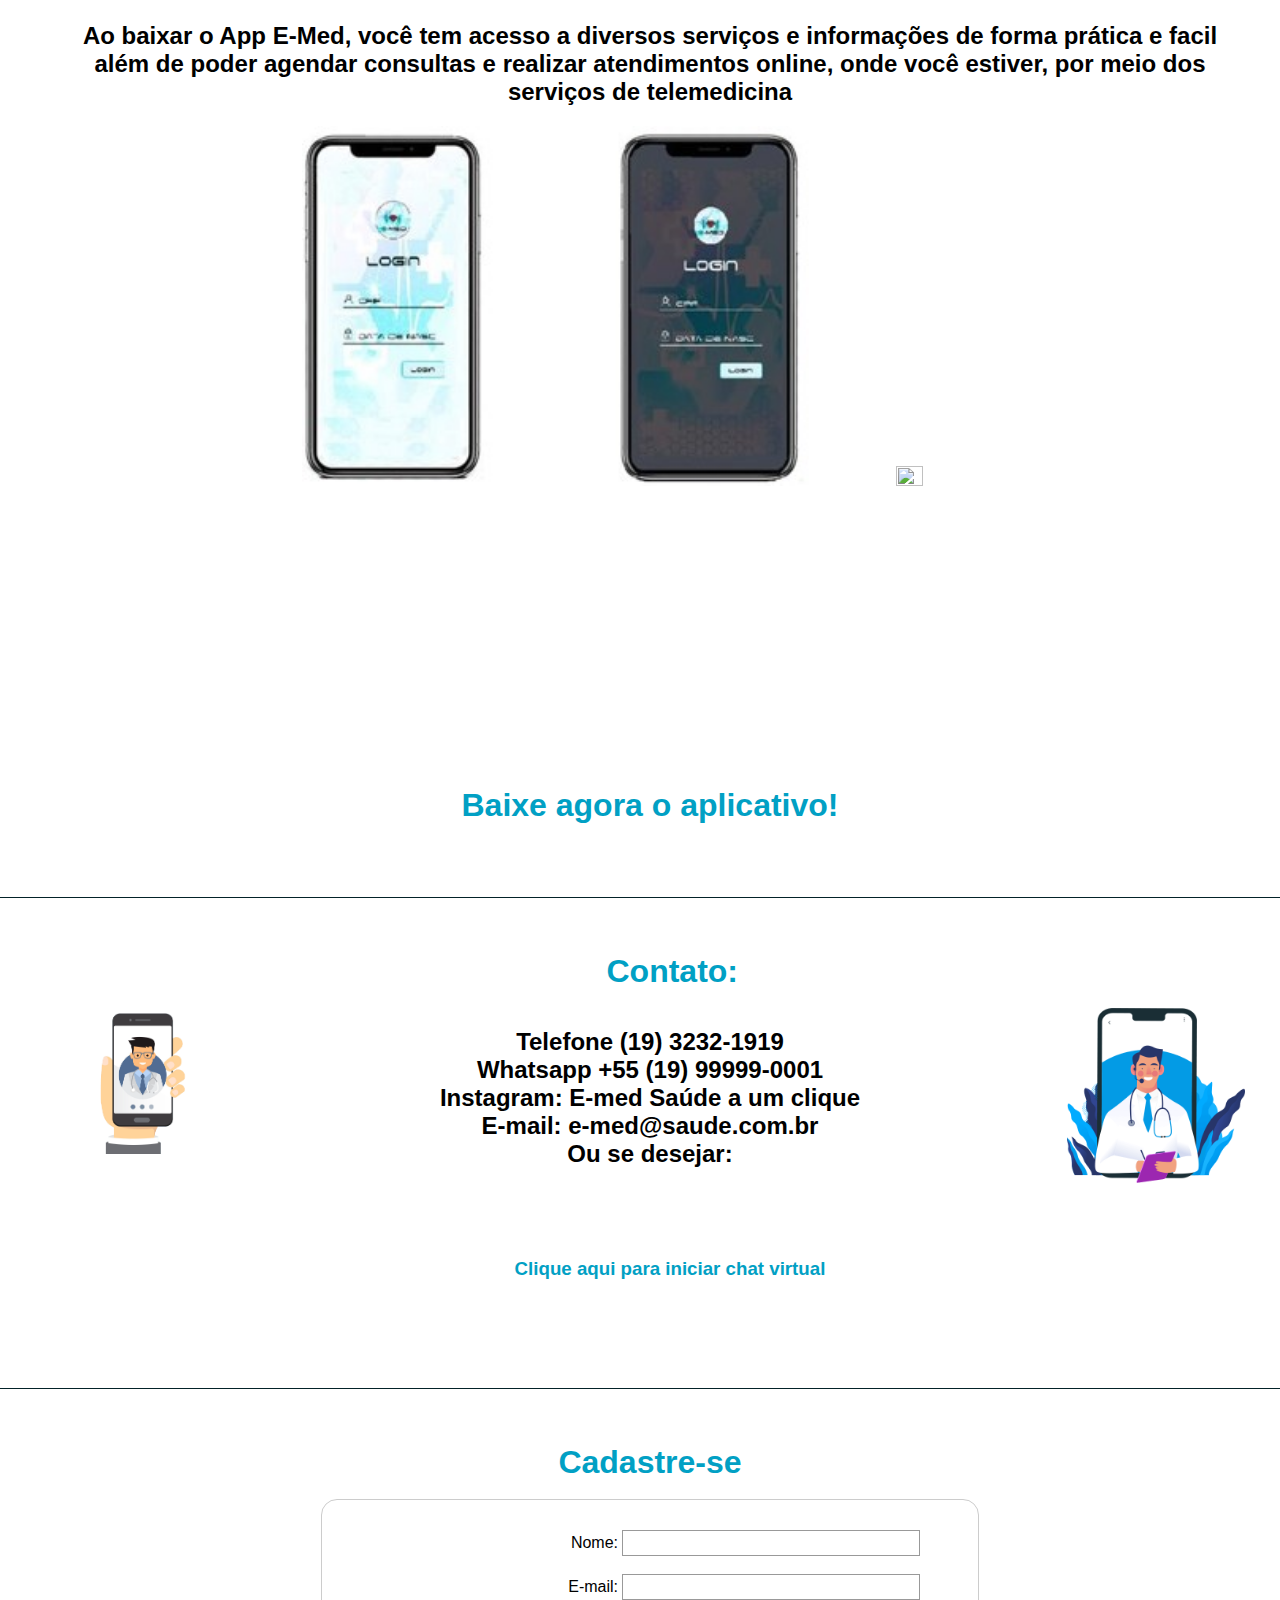
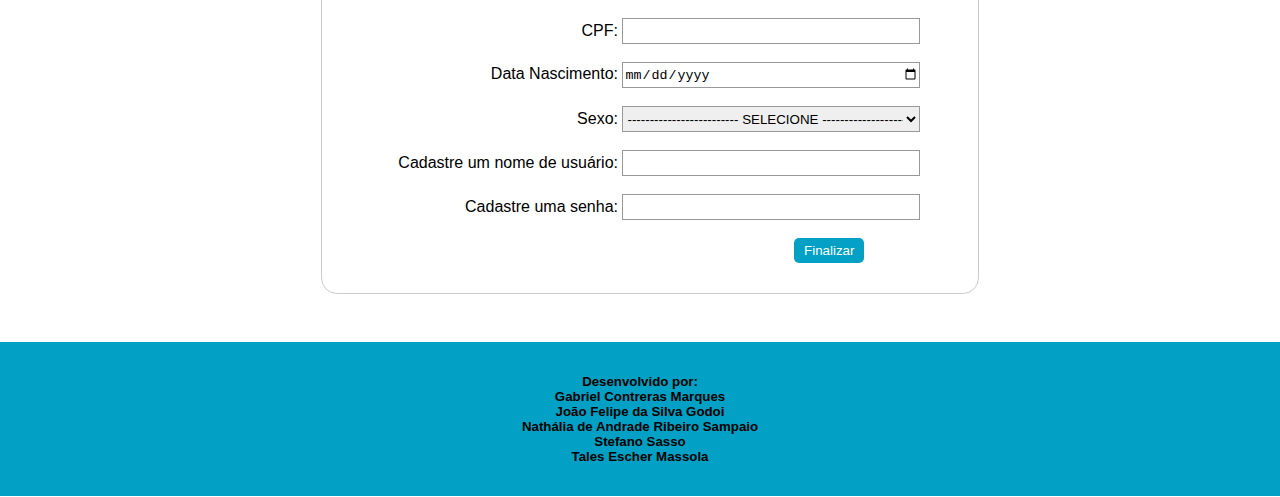
==== commit 07ed9574: "Update index.html" ====
--- a/index.html
+++ b/index.html
@@ -72,7 +72,7 @@
                 <font size="6" style="color:#01a0c4"><b>Sobre a E-Med: </b></font>
                 <br />
                 <br />
-            <img src="img/sobre.jpg" style="float: left; width: 10%; height: auto;">    
+            <img src="img/sobre.jpg" style="float: left; margin-left: 1%; width: 10%; height: auto;">    
                 <h2>
 
                     Somos uma empresa com a proposta de implementar um aplicativo para dispositivos móveis, que auxilie na área da saúde ao combate da COVID-19, esta proposta se chama E-MED. Sua finalidade é realizar a conexão direta entre médico/paciente, mantendo o distanciamento social e prestando serviços essenciais aos pacientes como, Consultas, acompanhamento e possível prescrição de medicamentos.
@@ -130,8 +130,8 @@
                 <center><font size="6" style="color:#01a0c4"><b>&nbsp;&nbsp;&nbsp;&nbsp;&nbsp;Contato: </b></font>
                     <br /><br />
 
-                    <img src="img/home.png" style="float: right; width: auto; height: 15%;">
-                    <img src="img/cel.png" style="float: left; width: 30%; height: auto;">  
+                    <img src="img/home.png" style="float: right; width: 15%; height: auto;">
+                    <img src="img/cel.png" style="float: left; width: 15%; height: auto;">  
                     <h2>    
                         Telefone (19) 3232-1919<br />
                         Whatsapp +55 (19) 99999-0001<br />
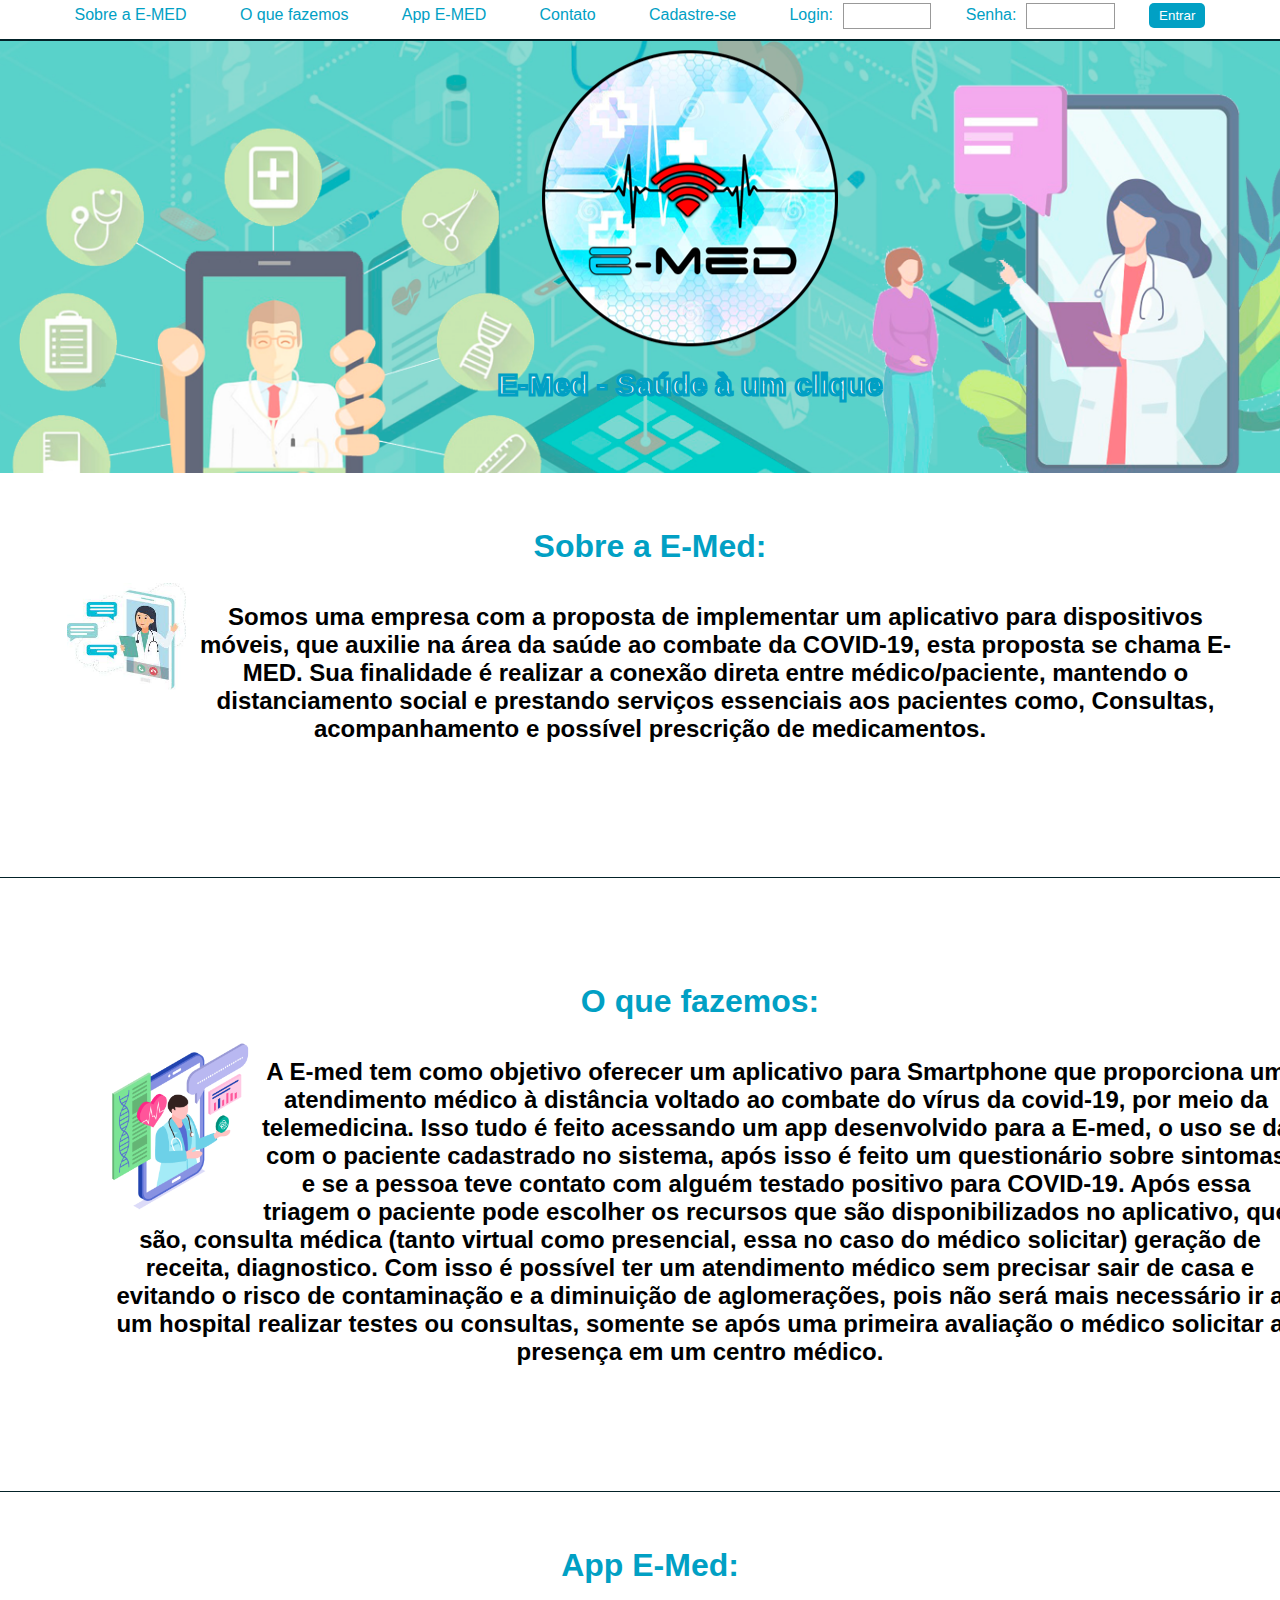
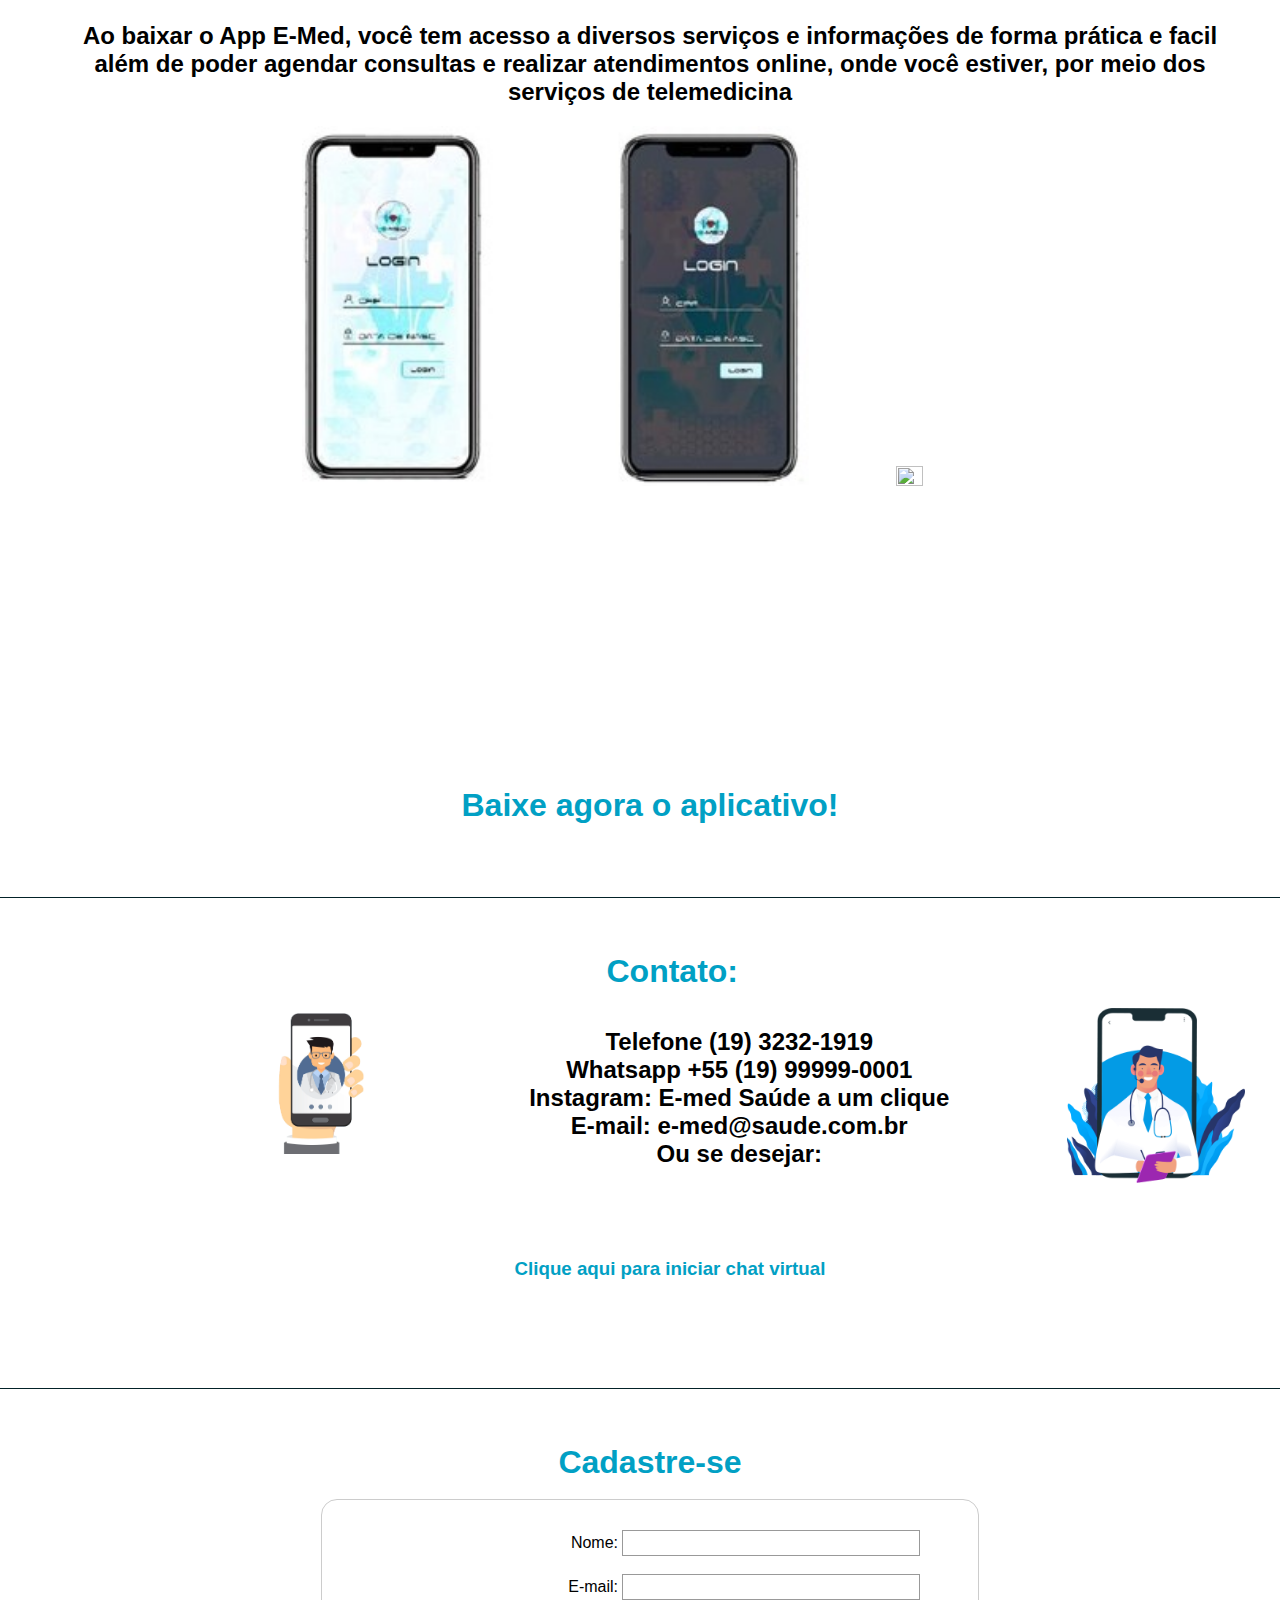
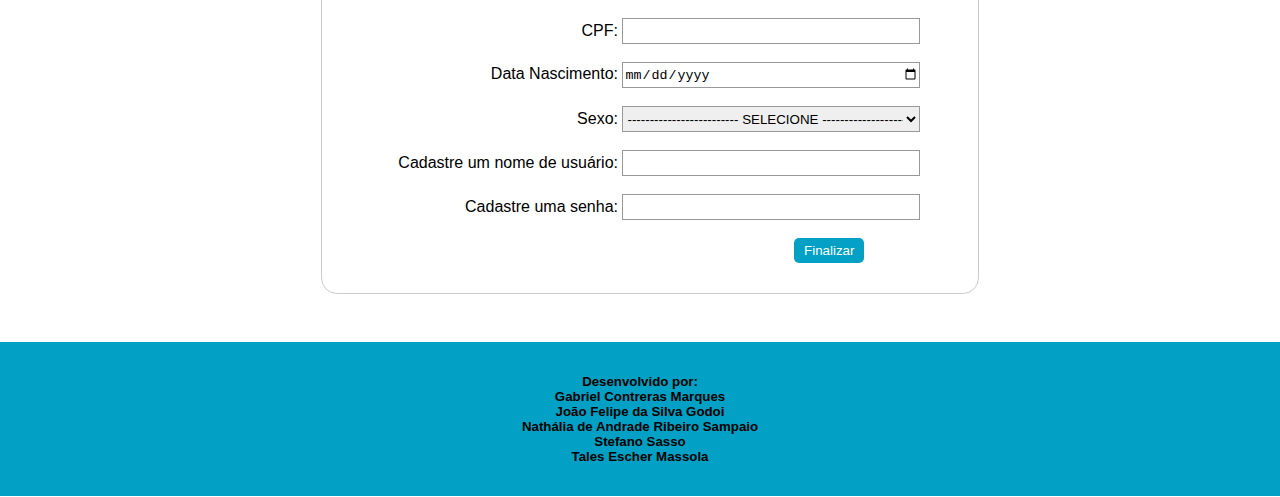
==== commit af63442b: "Update index.html" ====
--- a/index.html
+++ b/index.html
@@ -131,7 +131,7 @@
                     <br /><br />
 
                     <img src="img/home.png" style="float: right; width: 15%; height: auto;">
-                    <img src="img/cel.png" style="float: left; width: 15%; height: auto;">  
+                    <img src="img/cel.png" style="float: left; margin-left: 15%; width: 15%; height: auto;">  
                     <h2>    
                         Telefone (19) 3232-1919<br />
                         Whatsapp +55 (19) 99999-0001<br />
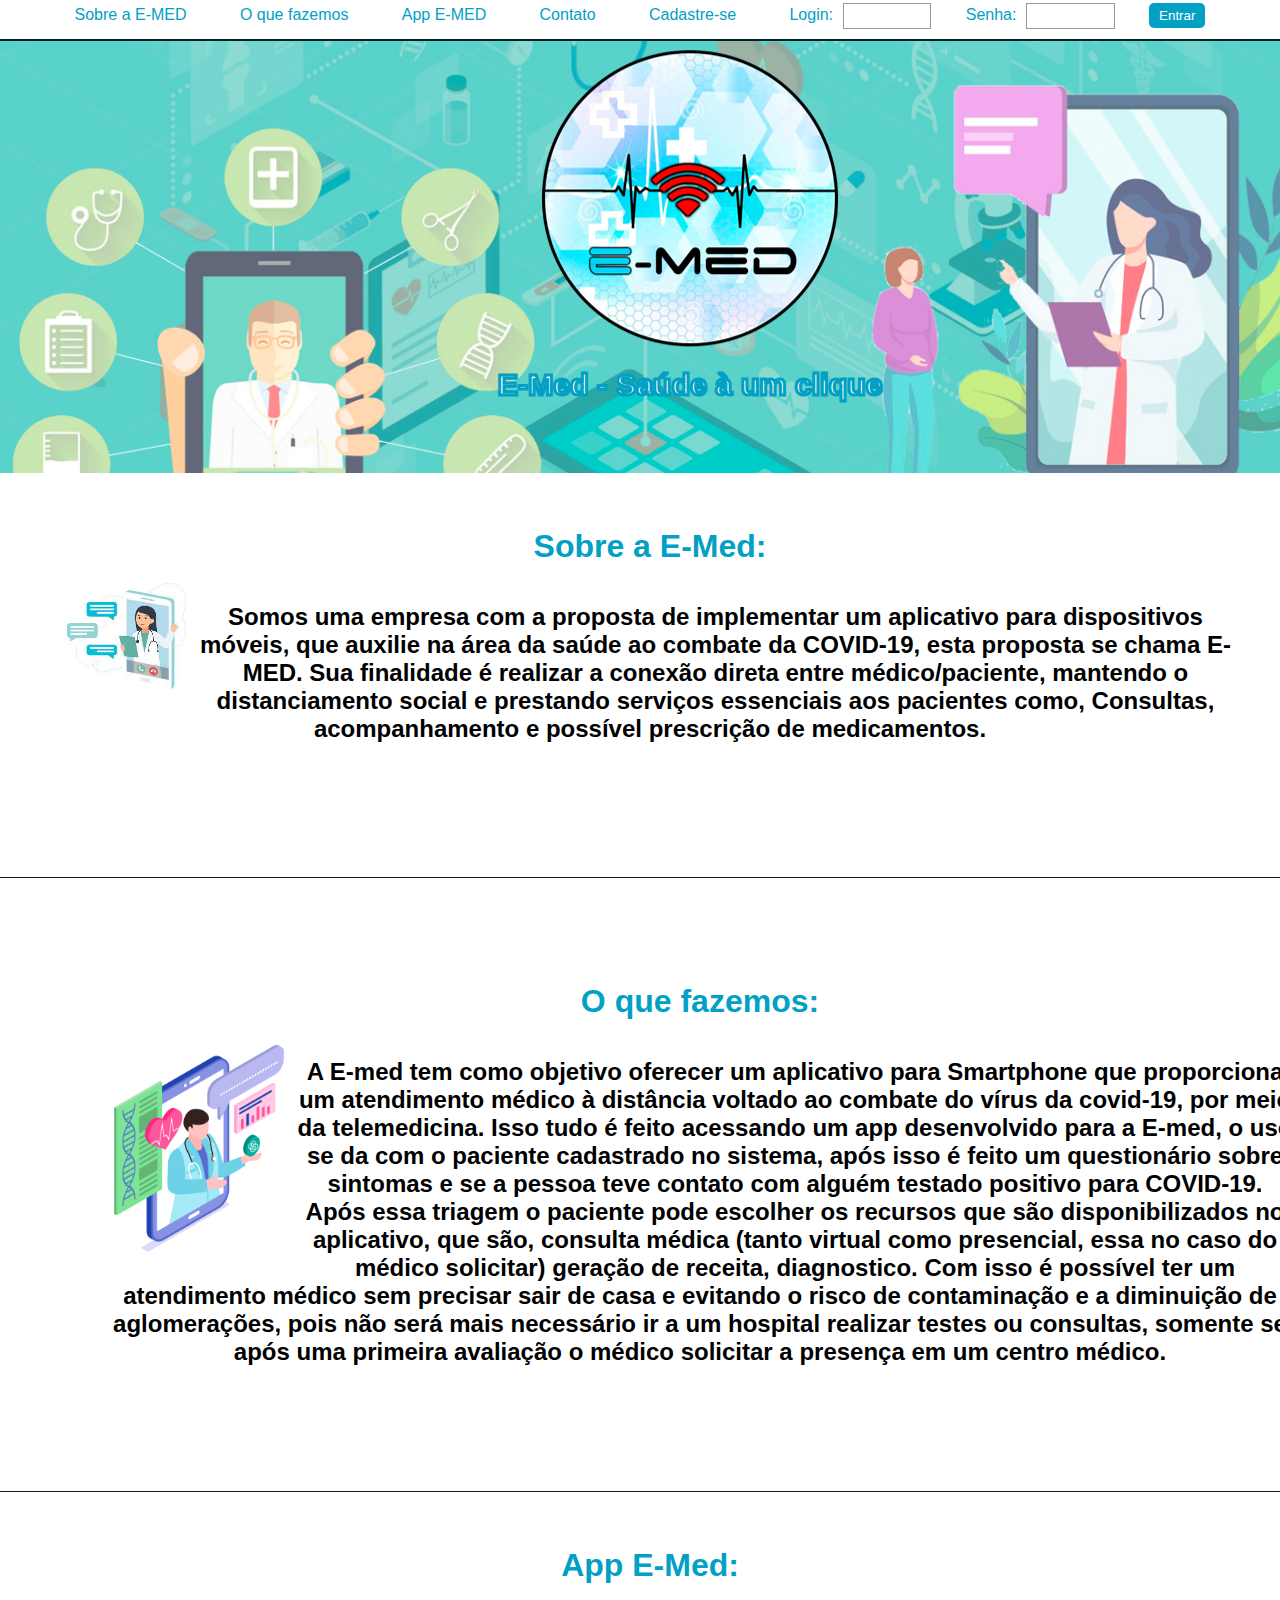
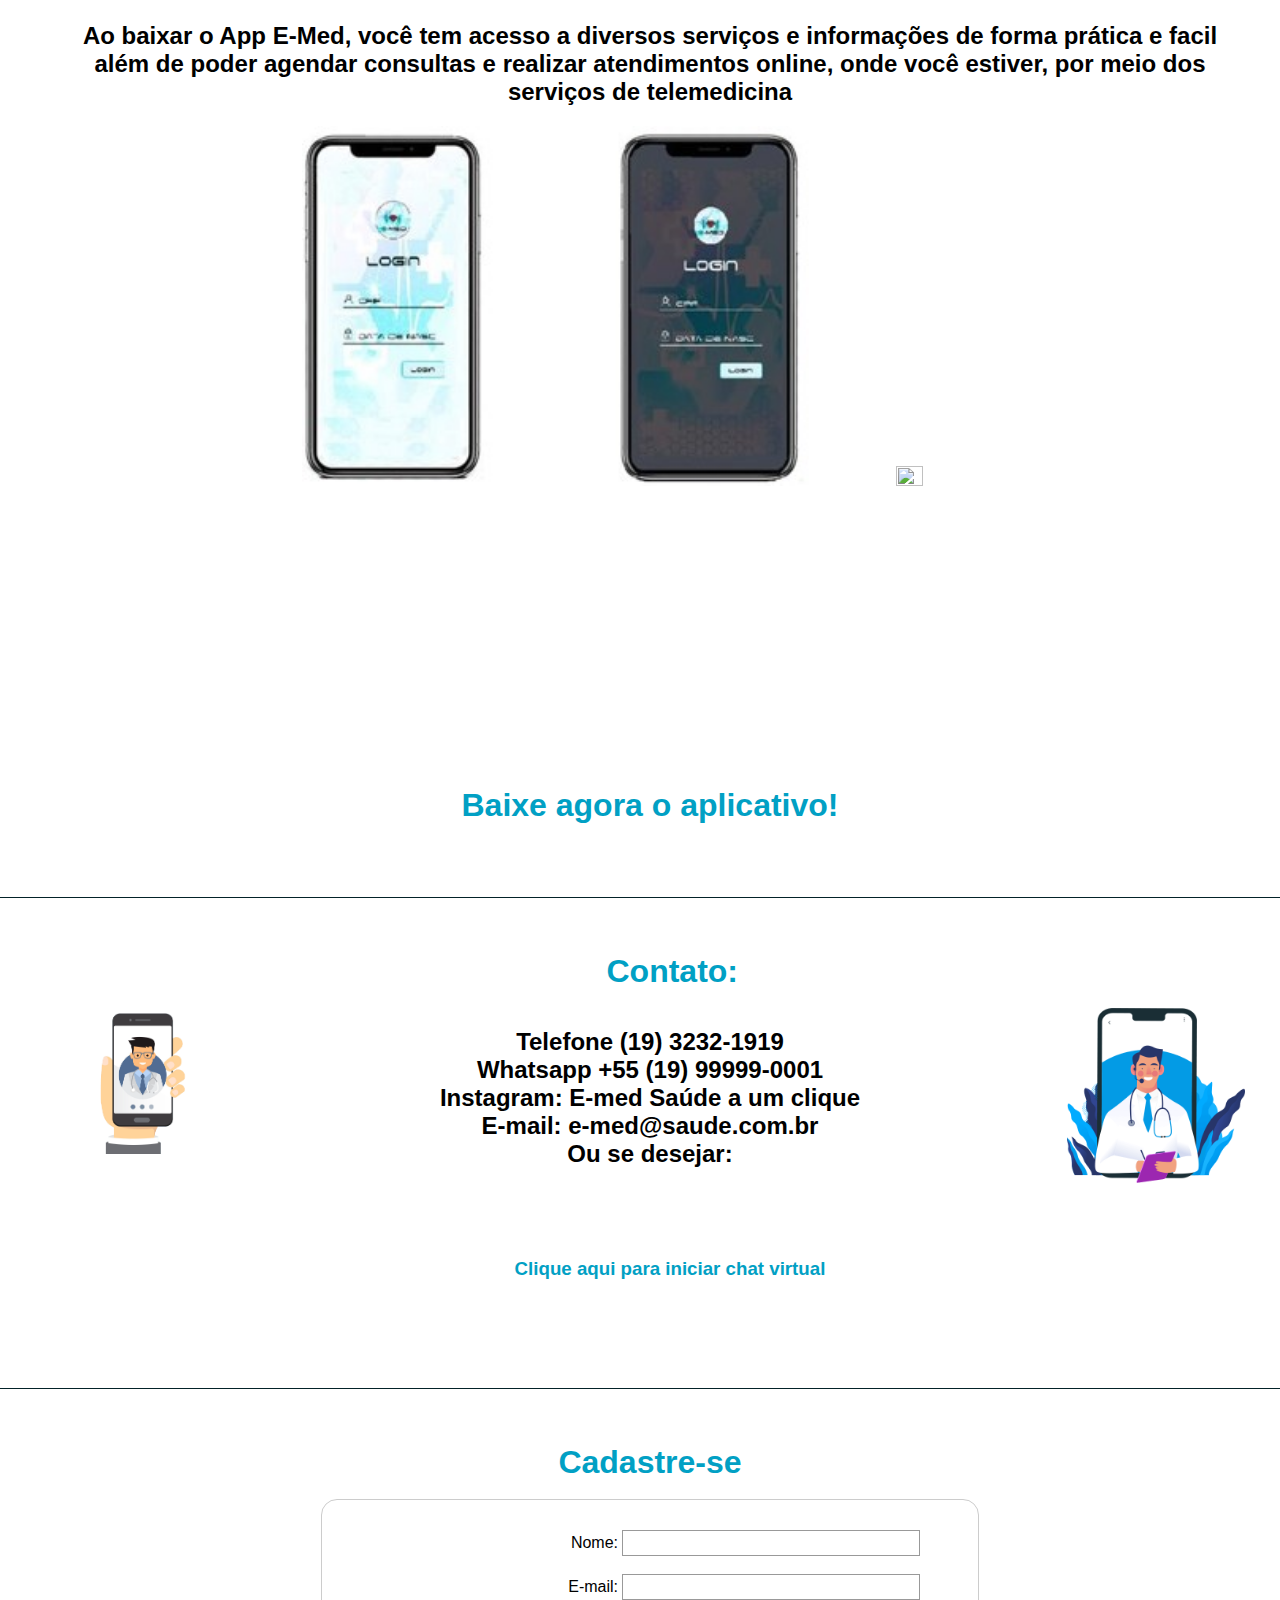
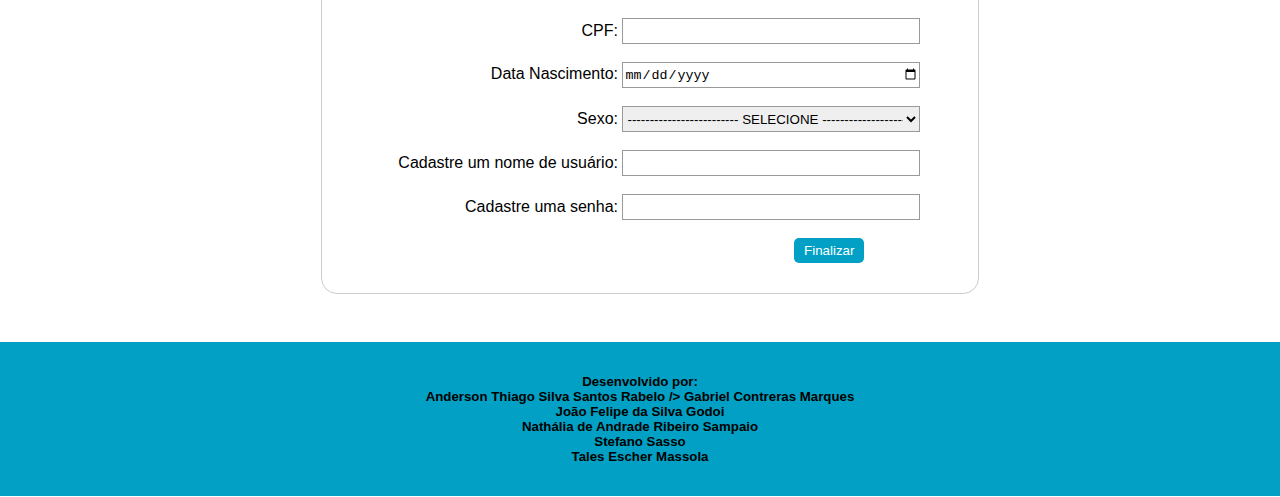
==== commit bc673e06: "Update index.html" ====
--- a/index.html
+++ b/index.html
@@ -90,7 +90,7 @@
             <center>
                 <font size="6" style="color:#01a0c4"><b>O que fazemos: </b></font>
                 <br /><br />
-                <img src="img/telemedicina.png" style="float: left; width: auto; height: 20%;"> 
+                <img src="img/telemedicina.png" style="float: left; width: auto; height: 25%;"> 
                 <h2>
                     A E-med tem como objetivo oferecer um aplicativo para Smartphone que proporciona um atendimento médico à distância voltado ao combate do vírus da covid-19, por meio da telemedicina. Isso tudo é feito acessando um app desenvolvido para a E-med, o uso se da com o paciente cadastrado no sistema, após isso é feito um questionário sobre sintomas e se a pessoa teve contato com alguém testado positivo para COVID-19. Após essa triagem o paciente pode escolher os recursos que são disponibilizados no aplicativo, que são, consulta médica (tanto virtual como presencial, essa no caso do médico solicitar) geração de receita, diagnostico. Com isso é possível ter um atendimento médico sem precisar sair de casa e evitando o risco de contaminação e a diminuição de aglomerações, pois não será mais necessário ir a um hospital realizar testes ou consultas, somente se após uma primeira avaliação o médico solicitar a presença em um centro médico.
                 </h2>
@@ -131,7 +131,7 @@
                     <br /><br />
 
                     <img src="img/home.png" style="float: right; width: 15%; height: auto;">
-                    <img src="img/cel.png" style="float: left; margin-left: 15%; width: 15%; height: auto;">  
+                    <img src="img/cel.png" style="float: left;; width: 15%; height: auto;">  
                     <h2>    
                         Telefone (19) 3232-1919<br />
                         Whatsapp +55 (19) 99999-0001<br />
@@ -228,6 +228,7 @@
     <center>
         <h5>
             Desenvolvido por:<br />
+            Anderson Thiago Silva Santos Rabelo />
             Gabriel Contreras Marques<br />
             João Felipe da Silva Godoi<br />
             Nathália de Andrade Ribeiro Sampaio<br />
